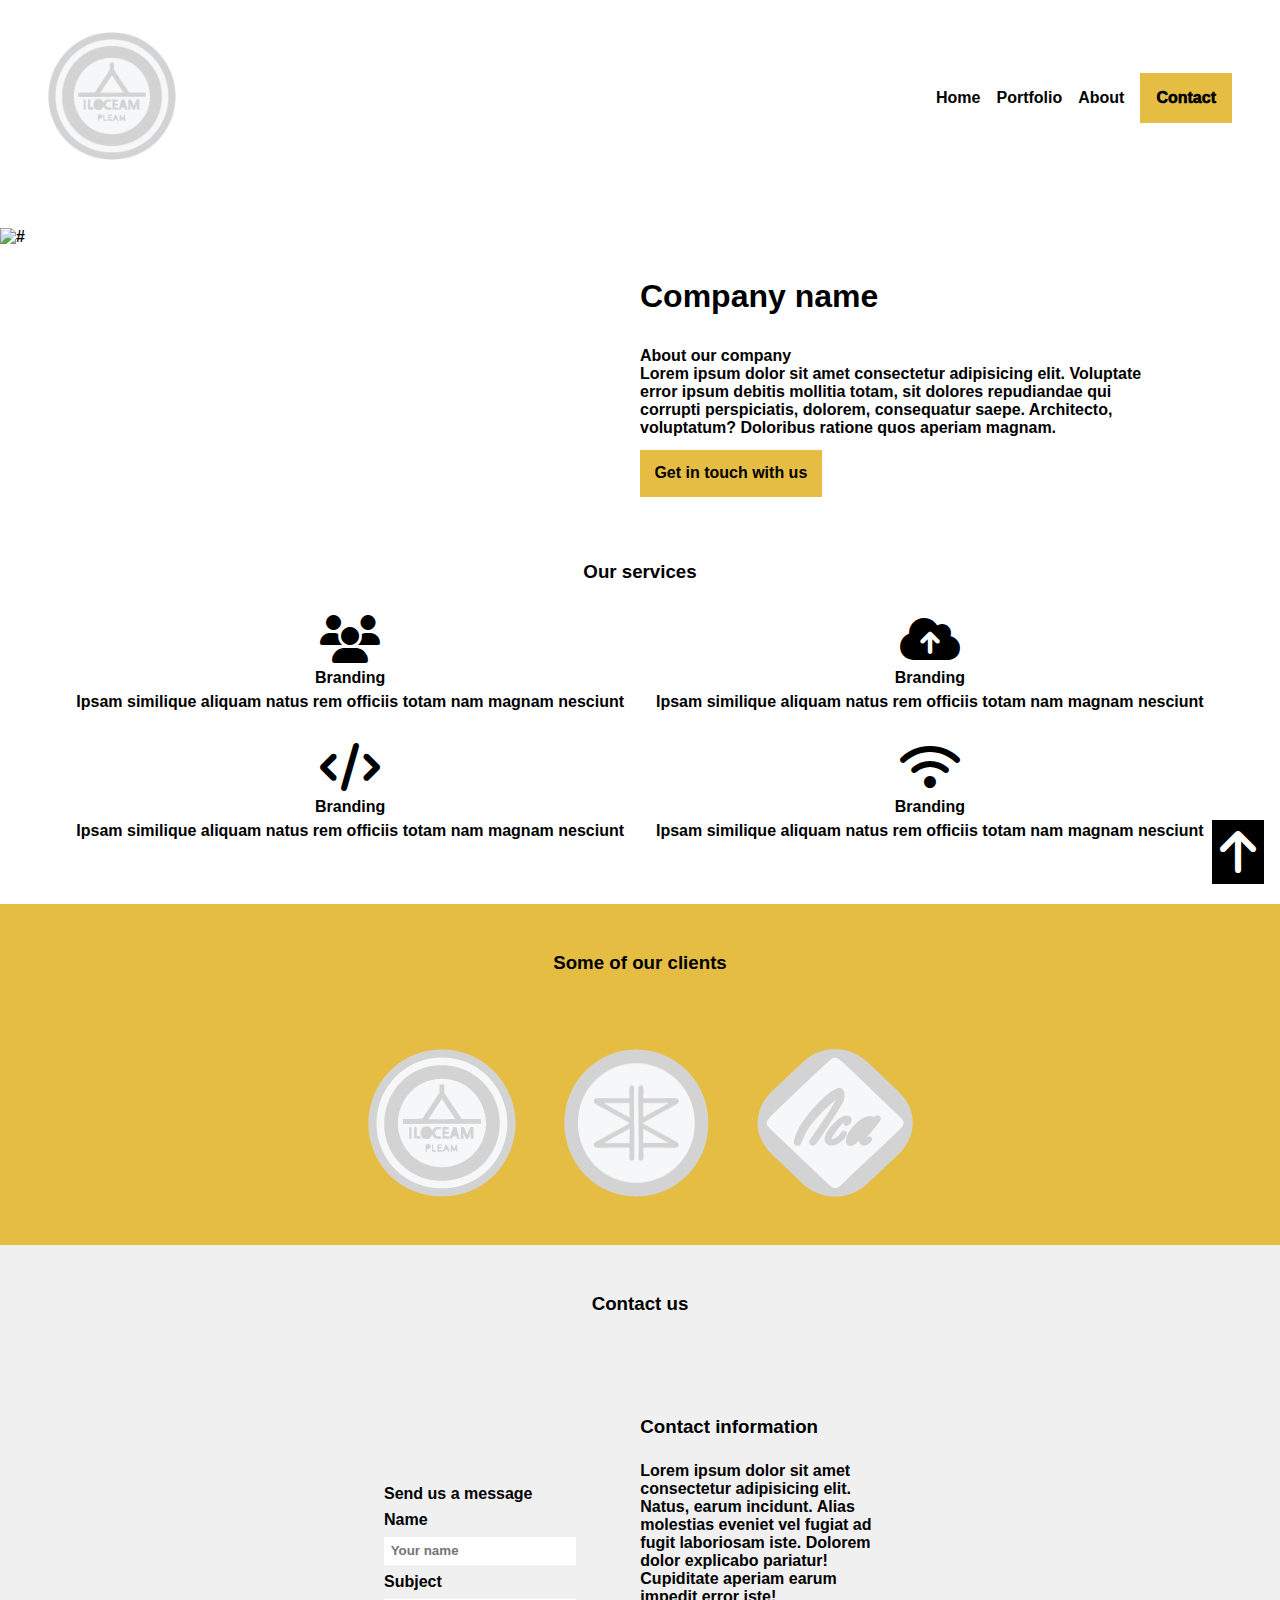
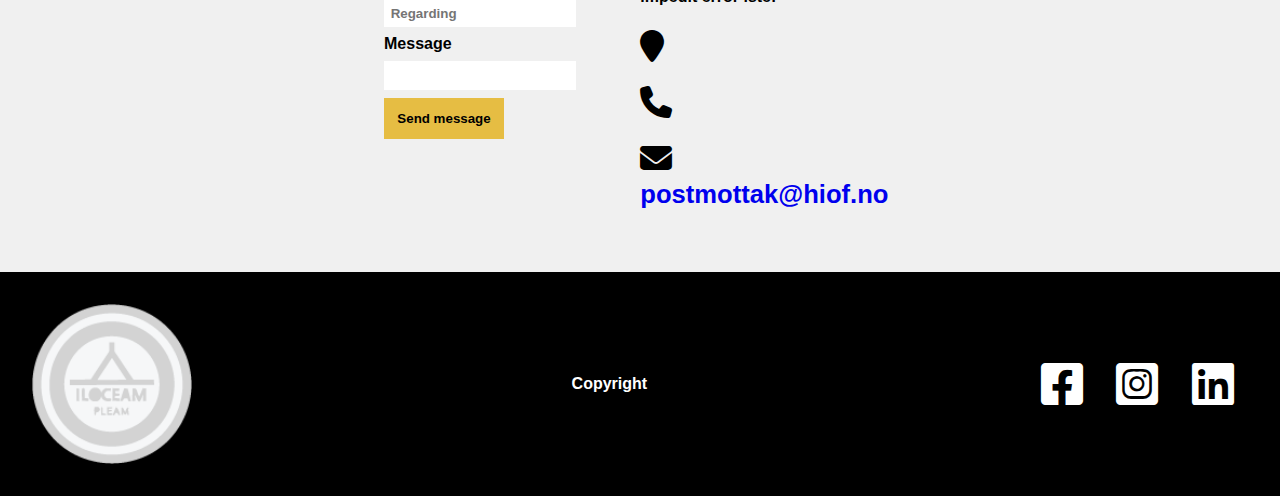
==== about.html @ 3bcf5955 "html og css på products og about" ====
<!DOCTYPE html>
<html lang="en">
<head>
    <meta charset="UTF-8">
    <meta name="viewport" content="width=device-width, initial-scale=1.0">
    <link href="css/fontawesome/css/fontawesome.css" rel="stylesheet">
    <link href="css/fontawesome/css/brands.css" rel="stylesheet">
    <link href="css/fontawesome/css/solid.css" rel="stylesheet">
    <link rel="stylesheet" href="css/style.css" type="text/css">
    <title>Document</title>
</head>
<body>
    <div id="about-grid">
        <header>
            <a href="about.html"><img src="media/logo1.png" alt="bilde av logoen til bedriften"></a>
            <nav class="hover">
                <a href="index.html">Home</a>
                <a href="products.html">Portfolio</a>
                <a href="about.html">About</a>
                <a id="contact-button" href="#contact-us">Contact</a>
            </nav>
        </header>
        
        <main id="main-about">
            <section id="about-section">
                <img src="#" alt="#">
                <article>
                    <h1>Company name</h1>
                    <p class="boldfont">About our company</p>
                    <p>Lorem ipsum dolor sit amet consectetur adipisicing elit. Voluptate error ipsum debitis mollitia totam, sit dolores repudiandae qui corrupti perspiciatis, dolorem, consequatur saepe. Architecto, voluptatum? Doloribus ratione quos aperiam magnam.</p>
                    <a href="contact-us">Get in touch with us</a>
                </article>
            </section>

            <section id="services">
                <h3 class="boldfont">Our services</h3>
                <section>
                    <article>
                        <i class="fa-solid fa-users" style="color: #000000;"></i>
                        <p class="boldfont">Branding</p>
                        <p>Ipsam similique aliquam natus rem officiis totam nam magnam nesciunt</p>
                    </article>
                    <article>
                        <i class="fa-solid fa-cloud-arrow-up" style="color: #000000;"></i>
                        <p class="boldfont">Branding</p>
                        <p>Ipsam similique aliquam natus rem officiis totam nam magnam nesciunt</p>
                    </article>
                    <article>
                        <i class="fa-solid fa-code" style="color: #000000;"></i>
                        <p class="boldfont">Branding</p>
                        <p>Ipsam similique aliquam natus rem officiis totam nam magnam nesciunt</p>
                    </article>
                    <article>
                        <i class="fa-solid fa-wifi" style="color: #000000;"></i>
                        <p class="boldfont">Branding</p>
                        <p>Ipsam similique aliquam natus rem officiis totam nam magnam nesciunt</p>
                    </article>
                </section>
            </section>

            <article id="clients">
                <h3 class="boldfont">Some of our clients</h3>
                <section>
                    <img src="media/logo1.png" alt="">
                    <img src="media/logo2.png" alt="">
                    <img src="media/logo3.png" alt="">
                </section>
            </article>

            <section id="contact-us">
                <h3 class="boldfont">Contact us</h3>
                <section>
                    <form action="#">
                        <p class="boldfont">Send us a message</p>
                        <label for="name">Name</label>
                        <input type="text" id="name" placeholder="Your name">
                        <label for="subject">Subject</label>
                        <input type="text" id="subject" placeholder="Regarding">
                        <label for="message">Message</label>
                        <input type="text" id="message">
                        <button>Send message</button>
                    </form>
                    <article>
                        <h3 class="boldfont">Contact information</h3>
                        <p>Lorem ipsum dolor sit amet consectetur adipisicing elit. Natus, earum incidunt. Alias molestias eveniet vel fugiat ad fugit laboriosam iste. Dolorem dolor explicabo pariatur! Cupiditate aperiam earum impedit error iste!</p>
                        <i class="fa-solid fa-location-pin" style="color: #000000;"></i>
                        <i class="fa-solid fa-phone" style="color: #000000;"></i>
                        <i class="fa-solid fa-envelope" style="color: #000000;"><a href="#"> postmottak@hiof.no</a></i>
                    </article>
                </section>
            </section>
        </main>

        <footer>
            <img src="media/logo1.png" alt="logo til bedriften">
            <p>Copyright</p>
            <nav>
                <i class="fa-brands fa-square-facebook" style="color: #ffffff;"></i>
                <i class="fa-brands fa-square-instagram" style="color: #ffffff;"></i>
                <i class="fa-brands fa-linkedin" style="color: #ffffff;"></i>
            </nav>
            <a id="til-toppen" href="#top"><i class="fa-solid fa-arrow-up" style="color: #ffffff;"></i></a>
        </footer>
    </div>
</body>
</html>
---- css/fontawesome/css/brands.css ----
/*!
 * Font Awesome Free 6.4.2 by @fontawesome - https://fontawesome.com
 * License - https://fontawesome.com/license/free (Icons: CC BY 4.0, Fonts: SIL OFL 1.1, Code: MIT License)
 * Copyright 2023 Fonticons, Inc.
 */
:root, :host {
  --fa-style-family-brands: 'Font Awesome 6 Brands';
  --fa-font-brands: normal 400 1em/1 'Font Awesome 6 Brands'; }

@font-face {
  font-family: 'Font Awesome 6 Brands';
  font-style: normal;
  font-weight: 400;
  font-display: block;
  src: url("../webfonts/fa-brands-400.woff2") format("woff2"), url("../webfonts/fa-brands-400.ttf") format("truetype"); }

.fab,
.fa-brands {
  font-weight: 400; }

.fa-monero:before {
  content: "\f3d0"; }

.fa-hooli:before {
  content: "\f427"; }

.fa-yelp:before {
  content: "\f1e9"; }

.fa-cc-visa:before {
  content: "\f1f0"; }

.fa-lastfm:before {
  content: "\f202"; }

.fa-shopware:before {
  content: "\f5b5"; }

.fa-creative-commons-nc:before {
  content: "\f4e8"; }

.fa-aws:before {
  content: "\f375"; }

.fa-redhat:before {
  content: "\f7bc"; }

.fa-yoast:before {
  content: "\f2b1"; }

.fa-cloudflare:before {
  content: "\e07d"; }

.fa-ups:before {
  content: "\f7e0"; }

.fa-wpexplorer:before {
  content: "\f2de"; }

.fa-dyalog:before {
  content: "\f399"; }

.fa-bity:before {
  content: "\f37a"; }

.fa-stackpath:before {
  content: "\f842"; }

.fa-buysellads:before {
  content: "\f20d"; }

.fa-first-order:before {
  content: "\f2b0"; }

.fa-modx:before {
  content: "\f285"; }

.fa-guilded:before {
  content: "\e07e"; }

.fa-vnv:before {
  content: "\f40b"; }

.fa-square-js:before {
  content: "\f3b9"; }

.fa-js-square:before {
  content: "\f3b9"; }

.fa-microsoft:before {
  content: "\f3ca"; }

.fa-qq:before {
  content: "\f1d6"; }

.fa-orcid:before {
  content: "\f8d2"; }

.fa-java:before {
  content: "\f4e4"; }

.fa-invision:before {
  content: "\f7b0"; }

.fa-creative-commons-pd-alt:before {
  content: "\f4ed"; }

.fa-centercode:before {
  content: "\f380"; }

.fa-glide-g:before {
  content: "\f2a6"; }

.fa-drupal:before {
  content: "\f1a9"; }

.fa-hire-a-helper:before {
  content: "\f3b0"; }

.fa-creative-commons-by:before {
  content: "\f4e7"; }

.fa-unity:before {
  content: "\e049"; }

.fa-whmcs:before {
  content: "\f40d"; }

.fa-rocketchat:before {
  content: "\f3e8"; }

.fa-vk:before {
  content: "\f189"; }

.fa-untappd:before {
  content: "\f405"; }

.fa-mailchimp:before {
  content: "\f59e"; }

.fa-css3-alt:before {
  content: "\f38b"; }

.fa-square-reddit:before {
  content: "\f1a2"; }

.fa-reddit-square:before {
  content: "\f1a2"; }

.fa-vimeo-v:before {
  content: "\f27d"; }

.fa-contao:before {
  content: "\f26d"; }

.fa-square-font-awesome:before {
  content: "\e5ad"; }

.fa-deskpro:before {
  content: "\f38f"; }

.fa-sistrix:before {
  content: "\f3ee"; }

.fa-square-instagram:before {
  content: "\e055"; }

.fa-instagram-square:before {
  content: "\e055"; }

.fa-battle-net:before {
  content: "\f835"; }

.fa-the-red-yeti:before {
  content: "\f69d"; }

.fa-square-hacker-news:before {
  content: "\f3af"; }

.fa-hacker-news-square:before {
  content: "\f3af"; }

.fa-edge:before {
  content: "\f282"; }

.fa-threads:before {
  content: "\e618"; }

.fa-napster:before {
  content: "\f3d2"; }

.fa-square-snapchat:before {
  content: "\f2ad"; }

.fa-snapchat-square:before {
  content: "\f2ad"; }

.fa-google-plus-g:before {
  content: "\f0d5"; }

.fa-artstation:before {
  content: "\f77a"; }

.fa-markdown:before {
  content: "\f60f"; }

.fa-sourcetree:before {
  content: "\f7d3"; }

.fa-google-plus:before {
  content: "\f2b3"; }

.fa-diaspora:before {
  content: "\f791"; }

.fa-foursquare:before {
  content: "\f180"; }

.fa-stack-overflow:before {
  content: "\f16c"; }

.fa-github-alt:before {
  content: "\f113"; }

.fa-phoenix-squadron:before {
  content: "\f511"; }

.fa-pagelines:before {
  content: "\f18c"; }

.fa-algolia:before {
  content: "\f36c"; }

.fa-red-river:before {
  content: "\f3e3"; }

.fa-creative-commons-sa:before {
  content: "\f4ef"; }

.fa-safari:before {
  content: "\f267"; }

.fa-google:before {
  content: "\f1a0"; }

.fa-square-font-awesome-stroke:before {
  content: "\f35c"; }

.fa-font-awesome-alt:before {
  content: "\f35c"; }

.fa-atlassian:before {
  content: "\f77b"; }

.fa-linkedin-in:before {
  content: "\f0e1"; }

.fa-digital-ocean:before {
  content: "\f391"; }

.fa-nimblr:before {
  content: "\f5a8"; }

.fa-chromecast:before {
  content: "\f838"; }

.fa-evernote:before {
  content: "\f839"; }

.fa-hacker-news:before {
  content: "\f1d4"; }

.fa-creative-commons-sampling:before {
  content: "\f4f0"; }

.fa-adversal:before {
  content: "\f36a"; }

.fa-creative-commons:before {
  content: "\f25e"; }

.fa-watchman-monitoring:before {
  content: "\e087"; }

.fa-fonticons:before {
  content: "\f280"; }

.fa-weixin:before {
  content: "\f1d7"; }

.fa-shirtsinbulk:before {
  content: "\f214"; }

.fa-codepen:before {
  content: "\f1cb"; }

.fa-git-alt:before {
  content: "\f841"; }

.fa-lyft:before {
  content: "\f3c3"; }

.fa-rev:before {
  content: "\f5b2"; }

.fa-windows:before {
  content: "\f17a"; }

.fa-wizards-of-the-coast:before {
  content: "\f730"; }

.fa-square-viadeo:before {
  content: "\f2aa"; }

.fa-viadeo-square:before {
  content: "\f2aa"; }

.fa-meetup:before {
  content: "\f2e0"; }

.fa-centos:before {
  content: "\f789"; }

.fa-adn:before {
  content: "\f170"; }

.fa-cloudsmith:before {
  content: "\f384"; }

.fa-pied-piper-alt:before {
  content: "\f1a8"; }

.fa-square-dribbble:before {
  content: "\f397"; }

.fa-dribbble-square:before {
  content: "\f397"; }

.fa-codiepie:before {
  content: "\f284"; }

.fa-node:before {
  content: "\f419"; }

.fa-mix:before {
  content: "\f3cb"; }

.fa-steam:before {
  content: "\f1b6"; }

.fa-cc-apple-pay:before {
  content: "\f416"; }

.fa-scribd:before {
  content: "\f28a"; }

.fa-debian:before {
  content: "\e60b"; }

.fa-openid:before {
  content: "\f19b"; }

.fa-instalod:before {
  content: "\e081"; }

.fa-expeditedssl:before {
  content: "\f23e"; }

.fa-sellcast:before {
  content: "\f2da"; }

.fa-square-twitter:before {
  content: "\f081"; }

.fa-twitter-square:before {
  content: "\f081"; }

.fa-r-project:before {
  content: "\f4f7"; }

.fa-delicious:before {
  content: "\f1a5"; }

.fa-freebsd:before {
  content: "\f3a4"; }

.fa-vuejs:before {
  content: "\f41f"; }

.fa-accusoft:before {
  content: "\f369"; }

.fa-ioxhost:before {
  content: "\f208"; }

.fa-fonticons-fi:before {
  content: "\f3a2"; }

.fa-app-store:before {
  content: "\f36f"; }

.fa-cc-mastercard:before {
  content: "\f1f1"; }

.fa-itunes-note:before {
  content: "\f3b5"; }

.fa-golang:before {
  content: "\e40f"; }

.fa-kickstarter:before {
  content: "\f3bb"; }

.fa-grav:before {
  content: "\f2d6"; }

.fa-weibo:before {
  content: "\f18a"; }

.fa-uncharted:before {
  content: "\e084"; }

.fa-firstdraft:before {
  content: "\f3a1"; }

.fa-square-youtube:before {
  content: "\f431"; }

.fa-youtube-square:before {
  content: "\f431"; }

.fa-wikipedia-w:before {
  content: "\f266"; }

.fa-wpressr:before {
  content: "\f3e4"; }

.fa-rendact:before {
  content: "\f3e4"; }

.fa-angellist:before {
  content: "\f209"; }

.fa-galactic-republic:before {
  content: "\f50c"; }

.fa-nfc-directional:before {
  content: "\e530"; }

.fa-skype:before {
  content: "\f17e"; }

.fa-joget:before {
  content: "\f3b7"; }

.fa-fedora:before {
  content: "\f798"; }

.fa-stripe-s:before {
  content: "\f42a"; }

.fa-meta:before {
  content: "\e49b"; }

.fa-laravel:before {
  content: "\f3bd"; }

.fa-hotjar:before {
  content: "\f3b1"; }

.fa-bluetooth-b:before {
  content: "\f294"; }

.fa-sticker-mule:before {
  content: "\f3f7"; }

.fa-creative-commons-zero:before {
  content: "\f4f3"; }

.fa-hips:before {
  content: "\f452"; }

.fa-behance:before {
  content: "\f1b4"; }

.fa-reddit:before {
  content: "\f1a1"; }

.fa-discord:before {
  content: "\f392"; }

.fa-chrome:before {
  content: "\f268"; }

.fa-app-store-ios:before {
  content: "\f370"; }

.fa-cc-discover:before {
  content: "\f1f2"; }

.fa-wpbeginner:before {
  content: "\f297"; }

.fa-confluence:before {
  content: "\f78d"; }

.fa-mdb:before {
  content: "\f8ca"; }

.fa-dochub:before {
  content: "\f394"; }

.fa-accessible-icon:before {
  content: "\f368"; }

.fa-ebay:before {
  content: "\f4f4"; }

.fa-amazon:before {
  content: "\f270"; }

.fa-unsplash:before {
  content: "\e07c"; }

.fa-yarn:before {
  content: "\f7e3"; }

.fa-square-steam:before {
  content: "\f1b7"; }

.fa-steam-square:before {
  content: "\f1b7"; }

.fa-500px:before {
  content: "\f26e"; }

.fa-square-vimeo:before {
  content: "\f194"; }

.fa-vimeo-square:before {
  content: "\f194"; }

.fa-asymmetrik:before {
  content: "\f372"; }

.fa-font-awesome:before {
  content: "\f2b4"; }

.fa-font-awesome-flag:before {
  content: "\f2b4"; }

.fa-font-awesome-logo-full:before {
  content: "\f2b4"; }

.fa-gratipay:before {
  content: "\f184"; }

.fa-apple:before {
  content: "\f179"; }

.fa-hive:before {
  content: "\e07f"; }

.fa-gitkraken:before {
  content: "\f3a6"; }

.fa-keybase:before {
  content: "\f4f5"; }

.fa-apple-pay:before {
  content: "\f415"; }

.fa-padlet:before {
  content: "\e4a0"; }

.fa-amazon-pay:before {
  content: "\f42c"; }

.fa-square-github:before {
  content: "\f092"; }

.fa-github-square:before {
  content: "\f092"; }

.fa-stumbleupon:before {
  content: "\f1a4"; }

.fa-fedex:before {
  content: "\f797"; }

.fa-phoenix-framework:before {
  content: "\f3dc"; }

.fa-shopify:before {
  content: "\e057"; }

.fa-neos:before {
  content: "\f612"; }

.fa-square-threads:before {
  content: "\e619"; }

.fa-hackerrank:before {
  content: "\f5f7"; }

.fa-researchgate:before {
  content: "\f4f8"; }

.fa-swift:before {
  content: "\f8e1"; }

.fa-angular:before {
  content: "\f420"; }

.fa-speakap:before {
  content: "\f3f3"; }

.fa-angrycreative:before {
  content: "\f36e"; }

.fa-y-combinator:before {
  content: "\f23b"; }

.fa-empire:before {
  content: "\f1d1"; }

.fa-envira:before {
  content: "\f299"; }

.fa-square-gitlab:before {
  content: "\e5ae"; }

.fa-gitlab-square:before {
  content: "\e5ae"; }

.fa-studiovinari:before {
  content: "\f3f8"; }

.fa-pied-piper:before {
  content: "\f2ae"; }

.fa-wordpress:before {
  content: "\f19a"; }

.fa-product-hunt:before {
  content: "\f288"; }

.fa-firefox:before {
  content: "\f269"; }

.fa-linode:before {
  content: "\f2b8"; }

.fa-goodreads:before {
  content: "\f3a8"; }

.fa-square-odnoklassniki:before {
  content: "\f264"; }

.fa-odnoklassniki-square:before {
  content: "\f264"; }

.fa-jsfiddle:before {
  content: "\f1cc"; }

.fa-sith:before {
  content: "\f512"; }

.fa-themeisle:before {
  content: "\f2b2"; }

.fa-page4:before {
  content: "\f3d7"; }

.fa-hashnode:before {
  content: "\e499"; }

.fa-react:before {
  content: "\f41b"; }

.fa-cc-paypal:before {
  content: "\f1f4"; }

.fa-squarespace:before {
  content: "\f5be"; }

.fa-cc-stripe:before {
  content: "\f1f5"; }

.fa-creative-commons-share:before {
  content: "\f4f2"; }

.fa-bitcoin:before {
  content: "\f379"; }

.fa-keycdn:before {
  content: "\f3ba"; }

.fa-opera:before {
  content: "\f26a"; }

.fa-itch-io:before {
  content: "\f83a"; }

.fa-umbraco:before {
  content: "\f8e8"; }

.fa-galactic-senate:before {
  content: "\f50d"; }

.fa-ubuntu:before {
  content: "\f7df"; }

.fa-draft2digital:before {
  content: "\f396"; }

.fa-stripe:before {
  content: "\f429"; }

.fa-houzz:before {
  content: "\f27c"; }

.fa-gg:before {
  content: "\f260"; }

.fa-dhl:before {
  content: "\f790"; }

.fa-square-pinterest:before {
  content: "\f0d3"; }

.fa-pinterest-square:before {
  content: "\f0d3"; }

.fa-xing:before {
  content: "\f168"; }

.fa-blackberry:before {
  content: "\f37b"; }

.fa-creative-commons-pd:before {
  content: "\f4ec"; }

.fa-playstation:before {
  content: "\f3df"; }

.fa-quinscape:before {
  content: "\f459"; }

.fa-less:before {
  content: "\f41d"; }

.fa-blogger-b:before {
  content: "\f37d"; }

.fa-opencart:before {
  content: "\f23d"; }

.fa-vine:before {
  content: "\f1ca"; }

.fa-paypal:before {
  content: "\f1ed"; }

.fa-gitlab:before {
  content: "\f296"; }

.fa-typo3:before {
  content: "\f42b"; }

.fa-reddit-alien:before {
  content: "\f281"; }

.fa-yahoo:before {
  content: "\f19e"; }

.fa-dailymotion:before {
  content: "\e052"; }

.fa-affiliatetheme:before {
  content: "\f36b"; }

.fa-pied-piper-pp:before {
  content: "\f1a7"; }

.fa-bootstrap:before {
  content: "\f836"; }

.fa-odnoklassniki:before {
  content: "\f263"; }

.fa-nfc-symbol:before {
  content: "\e531"; }

.fa-ethereum:before {
  content: "\f42e"; }

.fa-speaker-deck:before {
  content: "\f83c"; }

.fa-creative-commons-nc-eu:before {
  content: "\f4e9"; }

.fa-patreon:before {
  content: "\f3d9"; }

.fa-avianex:before {
  content: "\f374"; }

.fa-ello:before {
  content: "\f5f1"; }

.fa-gofore:before {
  content: "\f3a7"; }

.fa-bimobject:before {
  content: "\f378"; }

.fa-facebook-f:before {
  content: "\f39e"; }

.fa-square-google-plus:before {
  content: "\f0d4"; }

.fa-google-plus-square:before {
  content: "\f0d4"; }

.fa-mandalorian:before {
  content: "\f50f"; }

.fa-first-order-alt:before {
  content: "\f50a"; }

.fa-osi:before {
  content: "\f41a"; }

.fa-google-wallet:before {
  content: "\f1ee"; }

.fa-d-and-d-beyond:before {
  content: "\f6ca"; }

.fa-periscope:before {
  content: "\f3da"; }

.fa-fulcrum:before {
  content: "\f50b"; }

.fa-cloudscale:before {
  content: "\f383"; }

.fa-forumbee:before {
  content: "\f211"; }

.fa-mizuni:before {
  content: "\f3cc"; }

.fa-schlix:before {
  content: "\f3ea"; }

.fa-square-xing:before {
  content: "\f169"; }

.fa-xing-square:before {
  content: "\f169"; }

.fa-bandcamp:before {
  content: "\f2d5"; }

.fa-wpforms:before {
  content: "\f298"; }

.fa-cloudversify:before {
  content: "\f385"; }

.fa-usps:before {
  content: "\f7e1"; }

.fa-megaport:before {
  content: "\f5a3"; }

.fa-magento:before {
  content: "\f3c4"; }

.fa-spotify:before {
  content: "\f1bc"; }

.fa-optin-monster:before {
  content: "\f23c"; }

.fa-fly:before {
  content: "\f417"; }

.fa-aviato:before {
  content: "\f421"; }

.fa-itunes:before {
  content: "\f3b4"; }

.fa-cuttlefish:before {
  content: "\f38c"; }

.fa-blogger:before {
  content: "\f37c"; }

.fa-flickr:before {
  content: "\f16e"; }

.fa-viber:before {
  content: "\f409"; }

.fa-soundcloud:before {
  content: "\f1be"; }

.fa-digg:before {
  content: "\f1a6"; }

.fa-tencent-weibo:before {
  content: "\f1d5"; }

.fa-symfony:before {
  content: "\f83d"; }

.fa-maxcdn:before {
  content: "\f136"; }

.fa-etsy:before {
  content: "\f2d7"; }

.fa-facebook-messenger:before {
  content: "\f39f"; }

.fa-audible:before {
  content: "\f373"; }

.fa-think-peaks:before {
  content: "\f731"; }

.fa-bilibili:before {
  content: "\e3d9"; }

.fa-erlang:before {
  content: "\f39d"; }

.fa-x-twitter:before {
  content: "\e61b"; }

.fa-cotton-bureau:before {
  content: "\f89e"; }

.fa-dashcube:before {
  content: "\f210"; }

.fa-42-group:before {
  content: "\e080"; }

.fa-innosoft:before {
  content: "\e080"; }

.fa-stack-exchange:before {
  content: "\f18d"; }

.fa-elementor:before {
  content: "\f430"; }

.fa-square-pied-piper:before {
  content: "\e01e"; }

.fa-pied-piper-square:before {
  content: "\e01e"; }

.fa-creative-commons-nd:before {
  content: "\f4eb"; }

.fa-palfed:before {
  content: "\f3d8"; }

.fa-superpowers:before {
  content: "\f2dd"; }

.fa-resolving:before {
  content: "\f3e7"; }

.fa-xbox:before {
  content: "\f412"; }

.fa-searchengin:before {
  content: "\f3eb"; }

.fa-tiktok:before {
  content: "\e07b"; }

.fa-square-facebook:before {
  content: "\f082"; }

.fa-facebook-square:before {
  content: "\f082"; }

.fa-renren:before {
  content: "\f18b"; }

.fa-linux:before {
  content: "\f17c"; }

.fa-glide:before {
  content: "\f2a5"; }

.fa-linkedin:before {
  content: "\f08c"; }

.fa-hubspot:before {
  content: "\f3b2"; }

.fa-deploydog:before {
  content: "\f38e"; }

.fa-twitch:before {
  content: "\f1e8"; }

.fa-ravelry:before {
  content: "\f2d9"; }

.fa-mixer:before {
  content: "\e056"; }

.fa-square-lastfm:before {
  content: "\f203"; }

.fa-lastfm-square:before {
  content: "\f203"; }

.fa-vimeo:before {
  content: "\f40a"; }

.fa-mendeley:before {
  content: "\f7b3"; }

.fa-uniregistry:before {
  content: "\f404"; }

.fa-figma:before {
  content: "\f799"; }

.fa-creative-commons-remix:before {
  content: "\f4ee"; }

.fa-cc-amazon-pay:before {
  content: "\f42d"; }

.fa-dropbox:before {
  content: "\f16b"; }

.fa-instagram:before {
  content: "\f16d"; }

.fa-cmplid:before {
  content: "\e360"; }

.fa-facebook:before {
  content: "\f09a"; }

.fa-gripfire:before {
  content: "\f3ac"; }

.fa-jedi-order:before {
  content: "\f50e"; }

.fa-uikit:before {
  content: "\f403"; }

.fa-fort-awesome-alt:before {
  content: "\f3a3"; }

.fa-phabricator:before {
  content: "\f3db"; }

.fa-ussunnah:before {
  content: "\f407"; }

.fa-earlybirds:before {
  content: "\f39a"; }

.fa-trade-federation:before {
  content: "\f513"; }

.fa-autoprefixer:before {
  content: "\f41c"; }

.fa-whatsapp:before {
  content: "\f232"; }

.fa-slideshare:before {
  content: "\f1e7"; }

.fa-google-play:before {
  content: "\f3ab"; }

.fa-viadeo:before {
  content: "\f2a9"; }

.fa-line:before {
  content: "\f3c0"; }

.fa-google-drive:before {
  content: "\f3aa"; }

.fa-servicestack:before {
  content: "\f3ec"; }

.fa-simplybuilt:before {
  content: "\f215"; }

.fa-bitbucket:before {
  content: "\f171"; }

.fa-imdb:before {
  content: "\f2d8"; }

.fa-deezer:before {
  content: "\e077"; }

.fa-raspberry-pi:before {
  content: "\f7bb"; }

.fa-jira:before {
  content: "\f7b1"; }

.fa-docker:before {
  content: "\f395"; }

.fa-screenpal:before {
  content: "\e570"; }

.fa-bluetooth:before {
  content: "\f293"; }

.fa-gitter:before {
  content: "\f426"; }

.fa-d-and-d:before {
  content: "\f38d"; }

.fa-microblog:before {
  content: "\e01a"; }

.fa-cc-diners-club:before {
  content: "\f24c"; }

.fa-gg-circle:before {
  content: "\f261"; }

.fa-pied-piper-hat:before {
  content: "\f4e5"; }

.fa-kickstarter-k:before {
  content: "\f3bc"; }

.fa-yandex:before {
  content: "\f413"; }

.fa-readme:before {
  content: "\f4d5"; }

.fa-html5:before {
  content: "\f13b"; }

.fa-sellsy:before {
  content: "\f213"; }

.fa-sass:before {
  content: "\f41e"; }

.fa-wirsindhandwerk:before {
  content: "\e2d0"; }

.fa-wsh:before {
  content: "\e2d0"; }

.fa-buromobelexperte:before {
  content: "\f37f"; }

.fa-salesforce:before {
  content: "\f83b"; }

.fa-octopus-deploy:before {
  content: "\e082"; }

.fa-medapps:before {
  content: "\f3c6"; }

.fa-ns8:before {
  content: "\f3d5"; }

.fa-pinterest-p:before {
  content: "\f231"; }

.fa-apper:before {
  content: "\f371"; }

.fa-fort-awesome:before {
  content: "\f286"; }

.fa-waze:before {
  content: "\f83f"; }

.fa-cc-jcb:before {
  content: "\f24b"; }

.fa-snapchat:before {
  content: "\f2ab"; }

.fa-snapchat-ghost:before {
  content: "\f2ab"; }

.fa-fantasy-flight-games:before {
  content: "\f6dc"; }

.fa-rust:before {
  content: "\e07a"; }

.fa-wix:before {
  content: "\f5cf"; }

.fa-square-behance:before {
  content: "\f1b5"; }

.fa-behance-square:before {
  content: "\f1b5"; }

.fa-supple:before {
  content: "\f3f9"; }

.fa-rebel:before {
  content: "\f1d0"; }

.fa-css3:before {
  content: "\f13c"; }

.fa-staylinked:before {
  content: "\f3f5"; }

.fa-kaggle:before {
  content: "\f5fa"; }

.fa-space-awesome:before {
  content: "\e5ac"; }

.fa-deviantart:before {
  content: "\f1bd"; }

.fa-cpanel:before {
  content: "\f388"; }

.fa-goodreads-g:before {
  content: "\f3a9"; }

.fa-square-git:before {
  content: "\f1d2"; }

.fa-git-square:before {
  content: "\f1d2"; }

.fa-square-tumblr:before {
  content: "\f174"; }

.fa-tumblr-square:before {
  content: "\f174"; }

.fa-trello:before {
  content: "\f181"; }

.fa-creative-commons-nc-jp:before {
  content: "\f4ea"; }

.fa-get-pocket:before {
  content: "\f265"; }

.fa-perbyte:before {
  content: "\e083"; }

.fa-grunt:before {
  content: "\f3ad"; }

.fa-weebly:before {
  content: "\f5cc"; }

.fa-connectdevelop:before {
  content: "\f20e"; }

.fa-leanpub:before {
  content: "\f212"; }

.fa-black-tie:before {
  content: "\f27e"; }

.fa-themeco:before {
  content: "\f5c6"; }

.fa-python:before {
  content: "\f3e2"; }

.fa-android:before {
  content: "\f17b"; }

.fa-bots:before {
  content: "\e340"; }

.fa-free-code-camp:before {
  content: "\f2c5"; }

.fa-hornbill:before {
  content: "\f592"; }

.fa-js:before {
  content: "\f3b8"; }

.fa-ideal:before {
  content: "\e013"; }

.fa-git:before {
  content: "\f1d3"; }

.fa-dev:before {
  content: "\f6cc"; }

.fa-sketch:before {
  content: "\f7c6"; }

.fa-yandex-international:before {
  content: "\f414"; }

.fa-cc-amex:before {
  content: "\f1f3"; }

.fa-uber:before {
  content: "\f402"; }

.fa-github:before {
  content: "\f09b"; }

.fa-php:before {
  content: "\f457"; }

.fa-alipay:before {
  content: "\f642"; }

.fa-youtube:before {
  content: "\f167"; }

.fa-skyatlas:before {
  content: "\f216"; }

.fa-firefox-browser:before {
  content: "\e007"; }

.fa-replyd:before {
  content: "\f3e6"; }

.fa-suse:before {
  content: "\f7d6"; }

.fa-jenkins:before {
  content: "\f3b6"; }

.fa-twitter:before {
  content: "\f099"; }

.fa-rockrms:before {
  content: "\f3e9"; }

.fa-pinterest:before {
  content: "\f0d2"; }

.fa-buffer:before {
  content: "\f837"; }

.fa-npm:before {
  content: "\f3d4"; }

.fa-yammer:before {
  content: "\f840"; }

.fa-btc:before {
  content: "\f15a"; }

.fa-dribbble:before {
  content: "\f17d"; }

.fa-stumbleupon-circle:before {
  content: "\f1a3"; }

.fa-internet-explorer:before {
  content: "\f26b"; }

.fa-stubber:before {
  content: "\e5c7"; }

.fa-telegram:before {
  content: "\f2c6"; }

.fa-telegram-plane:before {
  content: "\f2c6"; }

.fa-old-republic:before {
  content: "\f510"; }

.fa-odysee:before {
  content: "\e5c6"; }

.fa-square-whatsapp:before {
  content: "\f40c"; }

.fa-whatsapp-square:before {
  content: "\f40c"; }

.fa-node-js:before {
  content: "\f3d3"; }

.fa-edge-legacy:before {
  content: "\e078"; }

.fa-slack:before {
  content: "\f198"; }

.fa-slack-hash:before {
  content: "\f198"; }

.fa-medrt:before {
  content: "\f3c8"; }

.fa-usb:before {
  content: "\f287"; }

.fa-tumblr:before {
  content: "\f173"; }

.fa-vaadin:before {
  content: "\f408"; }

.fa-quora:before {
  content: "\f2c4"; }

.fa-square-x-twitter:before {
  content: "\e61a"; }

.fa-reacteurope:before {
  content: "\f75d"; }

.fa-medium:before {
  content: "\f23a"; }

.fa-medium-m:before {
  content: "\f23a"; }

.fa-amilia:before {
  content: "\f36d"; }

.fa-mixcloud:before {
  content: "\f289"; }

.fa-flipboard:before {
  content: "\f44d"; }

.fa-viacoin:before {
  content: "\f237"; }

.fa-critical-role:before {
  content: "\f6c9"; }

.fa-sitrox:before {
  content: "\e44a"; }

.fa-discourse:before {
  content: "\f393"; }

.fa-joomla:before {
  content: "\f1aa"; }

.fa-mastodon:before {
  content: "\f4f6"; }

.fa-airbnb:before {
  content: "\f834"; }

.fa-wolf-pack-battalion:before {
  content: "\f514"; }

.fa-buy-n-large:before {
  content: "\f8a6"; }

.fa-gulp:before {
  content: "\f3ae"; }

.fa-creative-commons-sampling-plus:before {
  content: "\f4f1"; }

.fa-strava:before {
  content: "\f428"; }

.fa-ember:before {
  content: "\f423"; }

.fa-canadian-maple-leaf:before {
  content: "\f785"; }

.fa-teamspeak:before {
  content: "\f4f9"; }

.fa-pushed:before {
  content: "\f3e1"; }

.fa-wordpress-simple:before {
  content: "\f411"; }

.fa-nutritionix:before {
  content: "\f3d6"; }

.fa-wodu:before {
  content: "\e088"; }

.fa-google-pay:before {
  content: "\e079"; }

.fa-intercom:before {
  content: "\f7af"; }

.fa-zhihu:before {
  content: "\f63f"; }

.fa-korvue:before {
  content: "\f42f"; }

.fa-pix:before {
  content: "\e43a"; }

.fa-steam-symbol:before {
  content: "\f3f6"; }
---- css/fontawesome/css/solid.css ----
/*!
 * Font Awesome Free 6.4.2 by @fontawesome - https://fontawesome.com
 * License - https://fontawesome.com/license/free (Icons: CC BY 4.0, Fonts: SIL OFL 1.1, Code: MIT License)
 * Copyright 2023 Fonticons, Inc.
 */
:root, :host {
  --fa-style-family-classic: 'Font Awesome 6 Free';
  --fa-font-solid: normal 900 1em/1 'Font Awesome 6 Free'; }

@font-face {
  font-family: 'Font Awesome 6 Free';
  font-style: normal;
  font-weight: 900;
  font-display: block;
  src: url("../webfonts/fa-solid-900.woff2") format("woff2"), url("../webfonts/fa-solid-900.ttf") format("truetype"); }

.fas,
.fa-solid {
  font-weight: 900; }
---- css/style.css ----
/*Gull-gul kode: #e6bd43
Gråsvart: #252525
Svart: #000
Hvit: #fff

Siden skal ha en maks bredde på 1600px
På portfolio siden skal det brukes flexbox for å skape innholds-flyt i de ulike seksjonene. Artikkelkortene skal vokse og minske basert på den tilgjengelige plassen (hint: flex-grow), men de skal ikke blir større enn 692px.
Design skal inneholde tre artikkelkort
Branding skal inneholde 4 artikkelkort
Development skal holde på 2 artikkelkort
*/

/*css for hele nettstedet*/

*{
    font-family: Arial, Helvetica, sans-serif;
    font-weight: bold;
    text-decoration: none;
    margin: 0;
    padding: 0;
}

body{
    max-width: 1600px;
    margin: 0 auto;
}

/*css forside*/

#forside-grid{
    display: grid;
    grid-template-areas: "header"
                         "main-forside"
                         "footer";

}

.boldfont{
    font-weight: bolder;
    font-siz: vw;
}

i{
    font-size: 3em;
}

header{
    grid-area: header;
    display: flex;
    flex-direction: column;
    gap: 1em;
    align-items: center;
    padding-top: 2em;
}

header nav{
    display: flex;
    flex-direction: column;
    align-items: center;
    gap: 1em;
}

header nav a{
    text-decoration: none;
    color: #000000;
}

header img{
    height: 8em;
}

.hover :hover{
    font-weight: 900;
    text-decoration: underline #e6bd43;
}

#contact-button{
    background-color: #e6bd43;
    padding: 1em;
    font-weight: 1000;
}

#main-forside{
    grid-area: main-forside;
}

#forside-services{
    text-align: center;
    margin: 2em;
    padding: 2em;
    background-image: inherit;
}

#forside-services p{
    margin-top: 1em;
}

#forside-services a{
    color: #000000;
    background-color: #e6bd43;
    padding: 2em;
    display: inline-block;
    margin: 1em;
    font-weight: bolder;
}

#subheading{
    text-align: center;
    padding-inline: 2em;
}

#subheading p{
    margin-top: 1em;
}

#forside-about{
    display: flex;
    flex-direction: column;
    background-color: #e6bd43;
    padding-inline: 30%;
    padding-block: 3em;
    margin-block: 2em;
}

#forside-about p{
    margin-top: 1em;
}

#forside-about a{
    display: inline-block;
    color: #000000;
    border: 3px solid;
    padding: 1em;
    margin-block: 1em;
    margin-right: auto;
}

#forside-about img{
    margin-bottom: 1em;
}

#services{
    text-align: center;
    gap: 3em;
    padding-inline: 2em;
}

#services section{
    display: flex;
    flex-direction: row;
    flex-wrap: wrap;
    justify-content: center;
    margin-top: 2em;
    gap: 2em;
}

#services article{
    display: flex;
    flex-direction: column;
    gap: 0.4em;
}

#newsletter{
    background-color: #d3d3d3;
    padding-block: 4em;
    text-align: center;
    margin-top: 3em;
}

#newsletter h4{
    font-size: 1.5em;
    margin-bottom: 0.5em;
}

#newsletter input{
    margin: 0;
    padding: 1em;
    border: 0;
}

#newsletter button{
    border: 0;
    margin: 0;
    padding: 1em;
    background-color: #e6bd43;
}

form{
    display: flex;
    justify-content: center;
    width: 100%;
}

footer{
    grid-area: footer;
    background-color: #000000;
    display: flex;
    flex-direction: column;
    flex-wrap: wrap;
    align-items: center;
    gap: 1.5em;
    padding-block: 2em;
}

footer nav i{
    margin-inline: 0.3em;
}

footer img{
    width: 10em;
}

footer p{
    color: #ffffff;
}

#til-toppen{
    position: fixed;
    right: 1em;
    bottom: 1em;
    background-color: #000000;
    padding: 0.5em;
    margin: 0;
}

/*media queries for desktop forside*/

@media screen and (min-width: 1000px) {
    
    #forside-grid{
        grid-template-areas: "header header header"
                             "main-forside main-forside main-forside"
                             "footer footer footer";
    }

    header{
        flex-direction: row;
        justify-content: space-between;
        margin-inline: 3em;
    }

    header nav{
        flex-direction: row;
    }

    #forside-about{
        flex-direction: row;
        padding: 2em;
        gap: 2em;
    }

    #forside-about section{
        display: flex;
        flex-direction: column;
        margin-top: 10%;
        margin-right: 20%;   
    }

    footer{
        flex-direction: row;
        justify-content: space-between;
        padding-inline: 2em;
    }

}

/*css for products side*/

#products-grid{
    display: grid;
    grid-template-areas: "header"
                         "main-products"
                         "footer";
}

#main-products{
    grid-area: main-products;
}

#products-title{
    text-align: center;
    background-image: inherit;
    margin-block: 2em;
}

#products-title h1{
    font-size: 8vw;
}

#products-menu, #branding, #design, #development{
    margin-inline: 4em;
}

#products-menu{
    text-align: center;
}

#products-menu nav{
    display: flex;
    justify-content: center;
    flex-wrap: wrap;
    flex-grow: 1;
    gap: 1.5em;
    margin-block: 0.5em;
    border-top: 4px solid #e6bd43;
    padding-top: 2.5em;
    padding-bottom: 1em;
}

#products-menu a{
    color: #000000;
    border: 2px solid;
    padding: 0.5em;
}

#branding section{
    display: flex;
    flex-wrap: wrap;
    justify-content: center;
    gap: 2em;
    flex-grow: 1;
}

#branding h2{
    border-bottom: 4px solid #e6bd43;
    padding: 0.5em;
    margin-bottom: 2em;
}

#branding p{
    margin-top:1.5em;
    font-weight: 900;
}

#design section{
    display: flex;
    flex-wrap: wrap;
    justify-content: center;
    gap: 2em;
    flex-grow: 1;
}

#design h2{
    padding-block: 0.5em;
    border-bottom: 3px solid #e6bd43;
    margin-block: 2em;
}

#design p{
    margin-top:1.5em;
    font-weight: 900;
}

#development{
    padding-bottom: 3em;
}

#development section{
    display: flex;
    flex-wrap: wrap;
    justify-content: center;
    gap: 2em;
    flex-grow: 1;
}

#development h2{
    padding-block: 0.5em;
    border-bottom: 3px solid #e6bd43;
    margin-block: 2em;
}

#development p{
    margin-top:1.5em;
    font-weight: 900;
}

/*media queries for desktop products side*/

@media screen and (min-width: 1000px) {
    
    #products-grid{
        grid-template-areas: "header header header"
                             "main-products main-products main-products"
                             "footer footer footer";
    }

    #products-menu nav{
        justify-content: left;
    }

}

/*css for about side*/

#about-grid{
    display: grid;
    grid-template-areas: "header"
                         "main-about"
                         "footer";
}

#main-about{
    grid-area: main-about;
}

#about-section{
    margin-block: 4em;
}

#about-section article{
    padding-inline: 30%;
    background-color: #ffffff;
}

#about-section h1{
    margin-block: 1em;
}

#about-section a{
    color: #000000;
    background-color: #e6bd43;
    padding: 0.9em;
    display: inline-block;
    margin-top: 0.8em;
}

#clients{
    margin-top: 4em;
    background-color: #e6bd43;
    padding-block: 3em;
}

#clients h3{
    margin-bottom: 4em;
    text-align: center;
}

#clients section{
    display: flex;
    flex-wrap: wrap;
    flex-grow: 1;
    justify-content: center;
    gap: 3em;
}

#contact-us{
    background-color: #f0f0f0;
    padding-top: 3em;
}

#contact-us section{
    display: flex;
    flex-direction: column;
    flex-wrap: wrap;
    align-items: center;
    margin: 0 auto;
}

#contact-us form{
    display: flex;
    flex-direction: column;
    justify-items: center;
    width: 19em;
    gap: 0.5em;
    margin-inline: auto;
}

#contact-us input{
    border: none;
    padding: 0.5em;
}

#contact-us button{
    display: inline-block;
    width: fit-content;
    padding: 1em;
    background-color: #e6bd43;
    border: none;
}

#contact-us article{
    display: flex;
    flex-direction: column;
    gap: 1.5em;
    margin-block: 4em;
    margin-inline: 2em;
}

#contact-us h3{
    text-align: center;
    margin-bottom: 2em;
}

#contact-us article h3{
    text-align: left;
    margin: 0;
}

#contact-us a{
    font-size: 0.8em;
    
}

#contact-us i{
    font-size: 2em;
}

/*media queries for desktop about side*/

@media screen and (min-width: 1000px) {

    #about-section article{
        padding: 0;
        padding-left: 50%;
        padding-right: 10%;
    }
    
    #contact-us section{
        flex-direction: row;
        flex-wrap: nowrap;
        margin-inline: 30%;
        gap: 2em;
    }
}
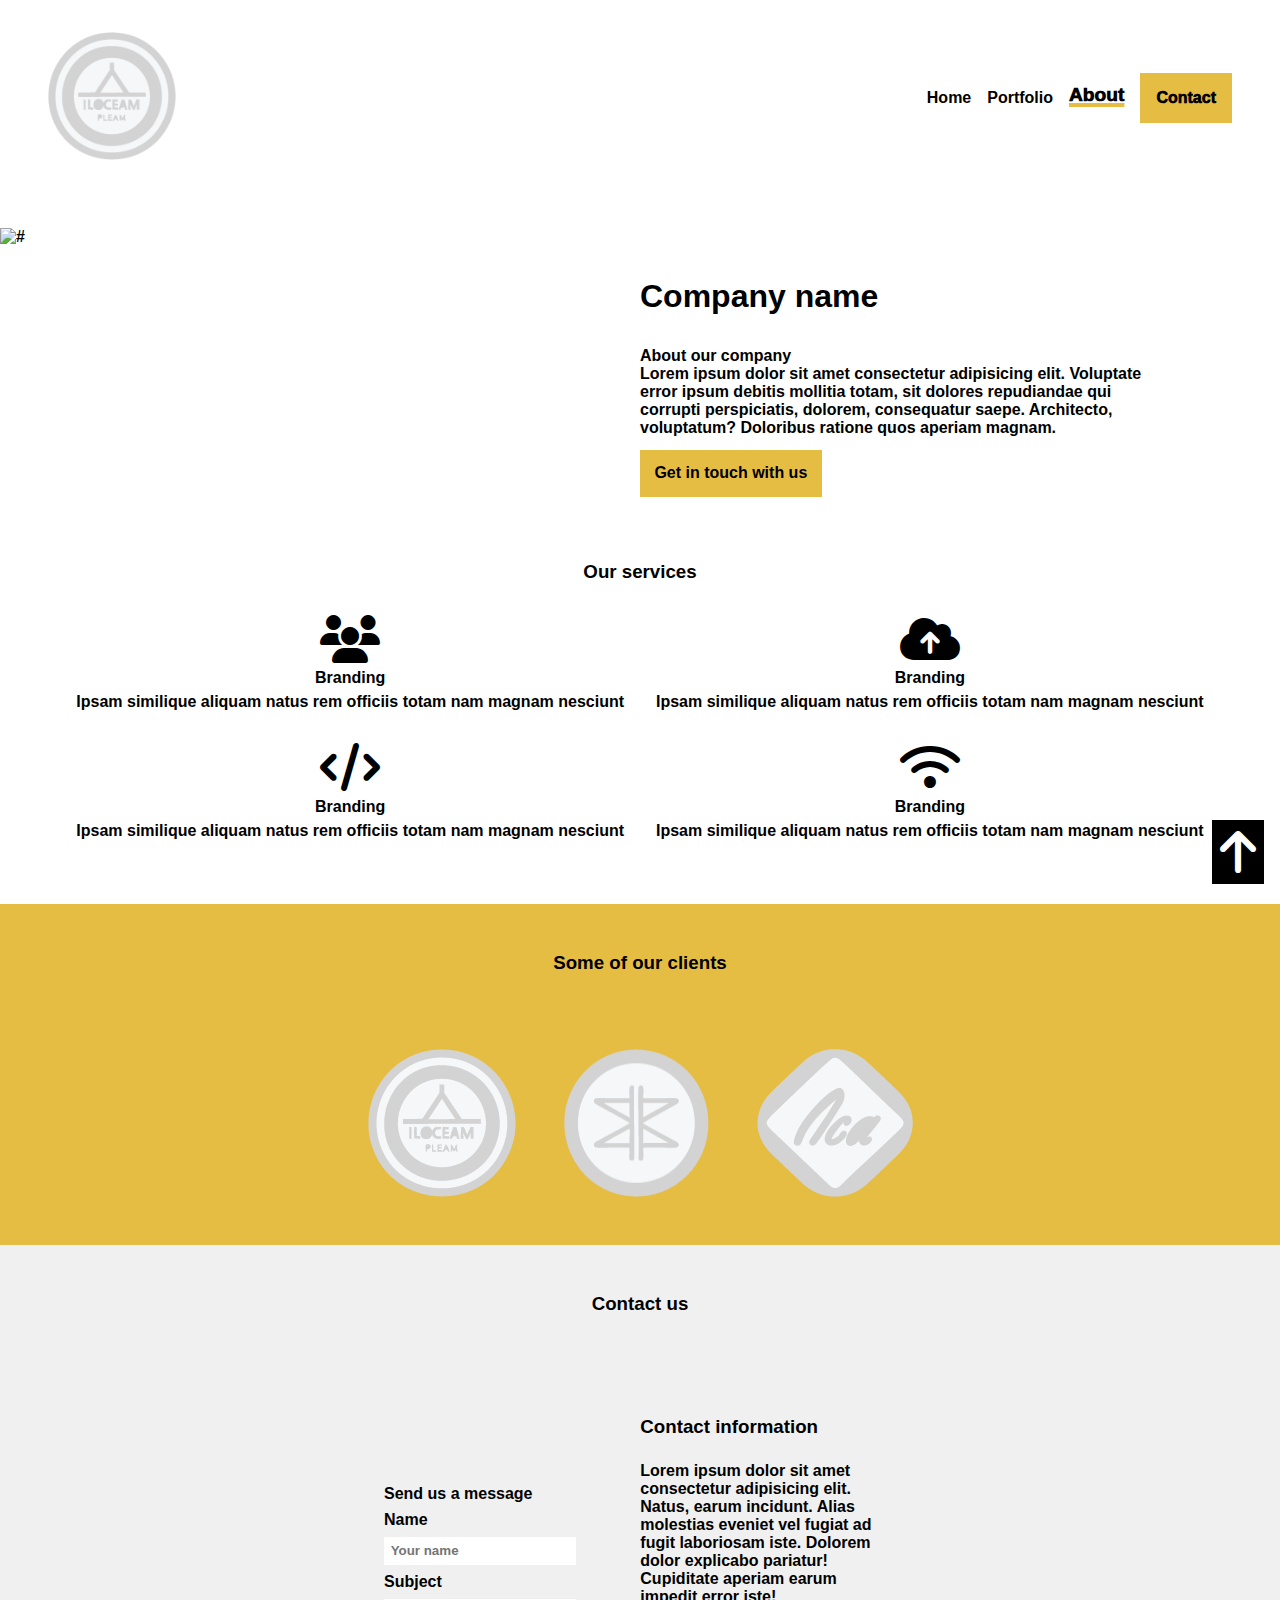
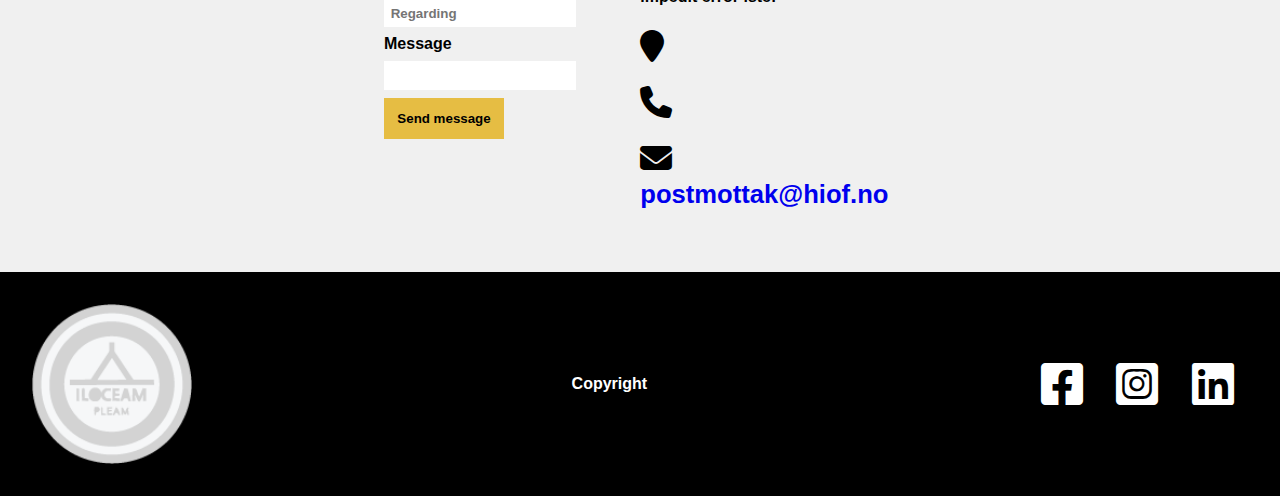
==== commit cbc93b0c: "Css hover og effekter" ====
--- a/about.html
+++ b/about.html
@@ -13,11 +13,11 @@
     <div id="about-grid">
         <header>
             <a href="about.html"><img src="media/logo1.png" alt="bilde av logoen til bedriften"></a>
-            <nav class="hover">
+            <nav class="hovermenu">
                 <a href="index.html">Home</a>
                 <a href="products.html">Portfolio</a>
-                <a href="about.html">About</a>
-                <a id="contact-button" href="#contact-us">Contact</a>
+                <a class="underline" href="about.html">About</a>
+                <a id="contact-button" href="about.html#contact-us">Contact</a>
             </nav>
         </header>
         
--- a/css/style.css
+++ b/css/style.css
@@ -40,6 +40,13 @@
     font-siz: vw;
 }
 
+.underline{
+    text-decoration: underline 4px #e6bd43;
+    font-weight: 1000;
+    font-size: larger;
+    padding-bottom: 0.3em;
+}
+
 i{
     font-size: 3em;
 }
@@ -67,11 +74,6 @@
 
 header img{
     height: 8em;
-}
-
-.hover :hover{
-    font-weight: 900;
-    text-decoration: underline #e6bd43;
 }
 
 #contact-button{
@@ -243,6 +245,21 @@
         flex-direction: row;
     }
 
+    .hovermenu :hover{
+        font-weight: 900;
+        text-decoration: underline 4px #e6bd43;
+    }
+
+    .hoverbutton :hover{
+        color: #e6bd43;
+        background-color: #252525;
+    }
+
+    #contact-button :hover{
+        background-color: #252525;
+        color: #e6bd43;
+    }
+
     #forside-about{
         flex-direction: row;
         padding: 2em;
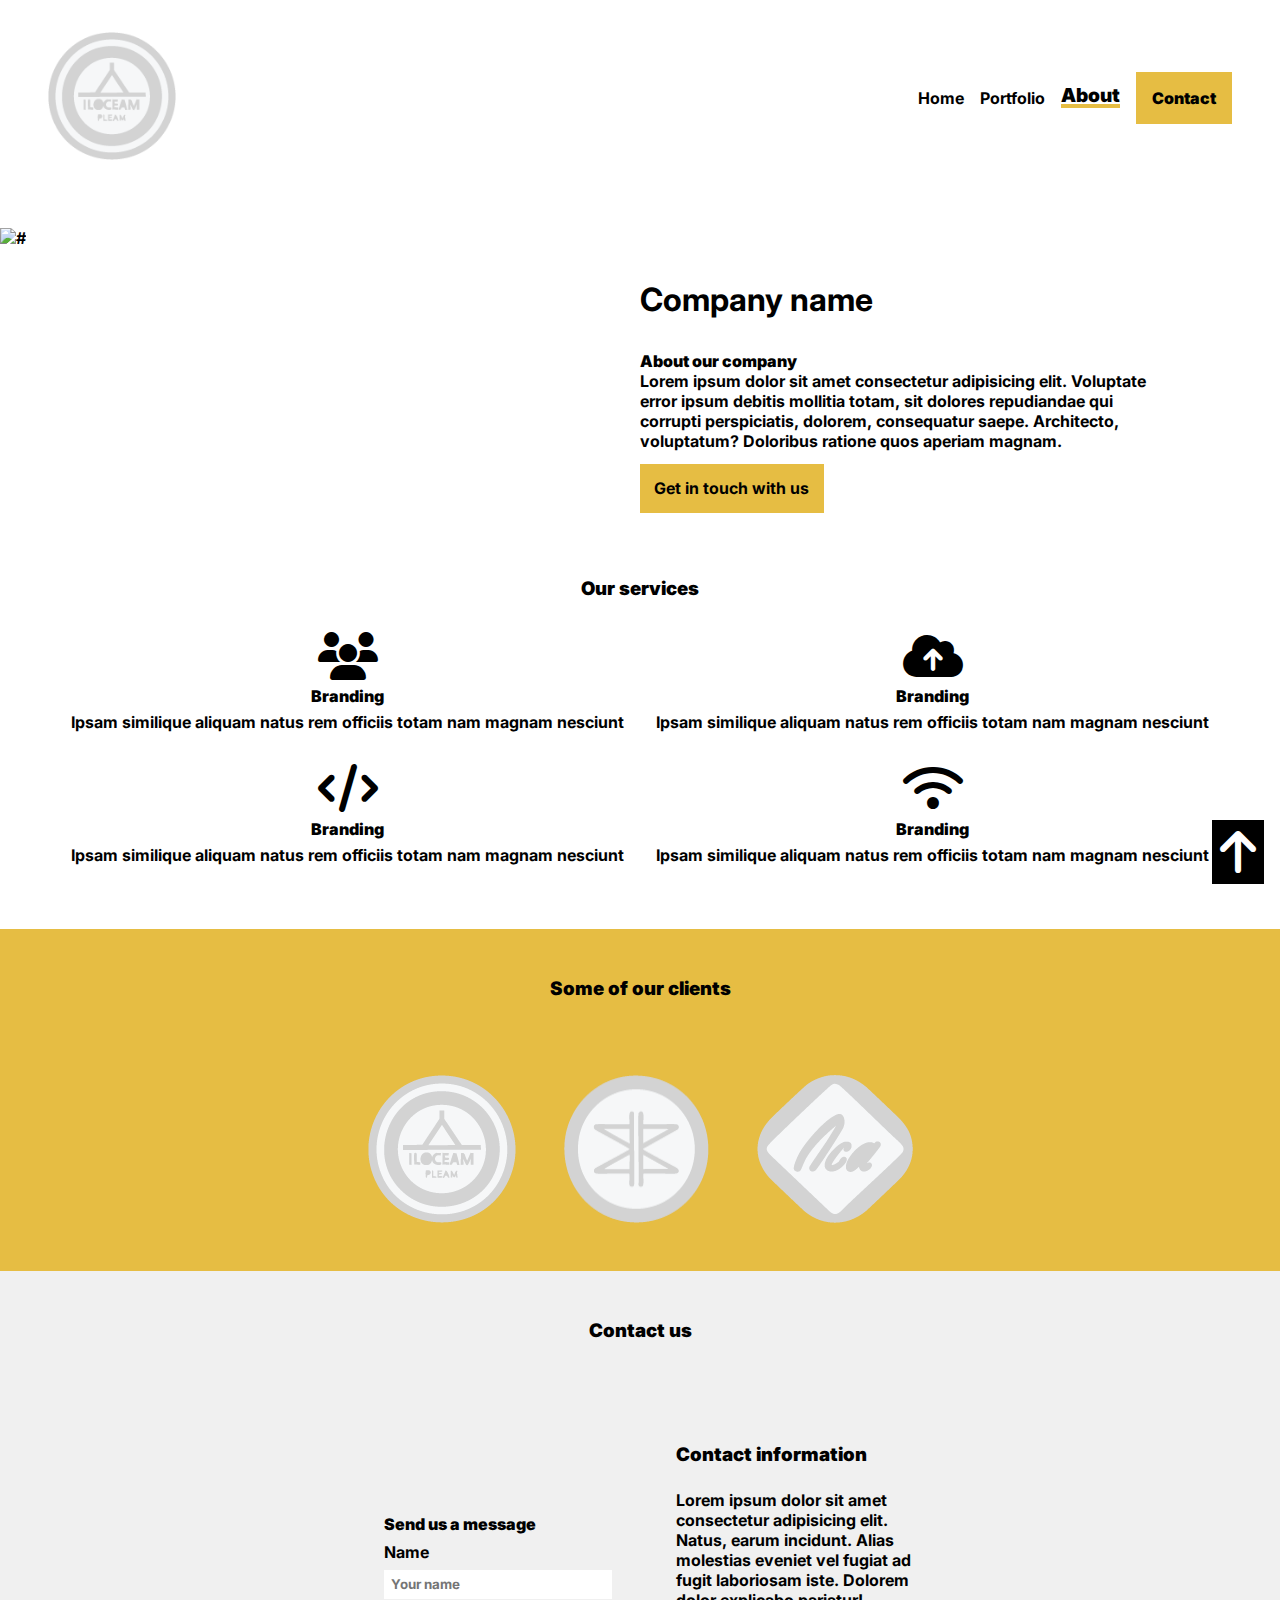
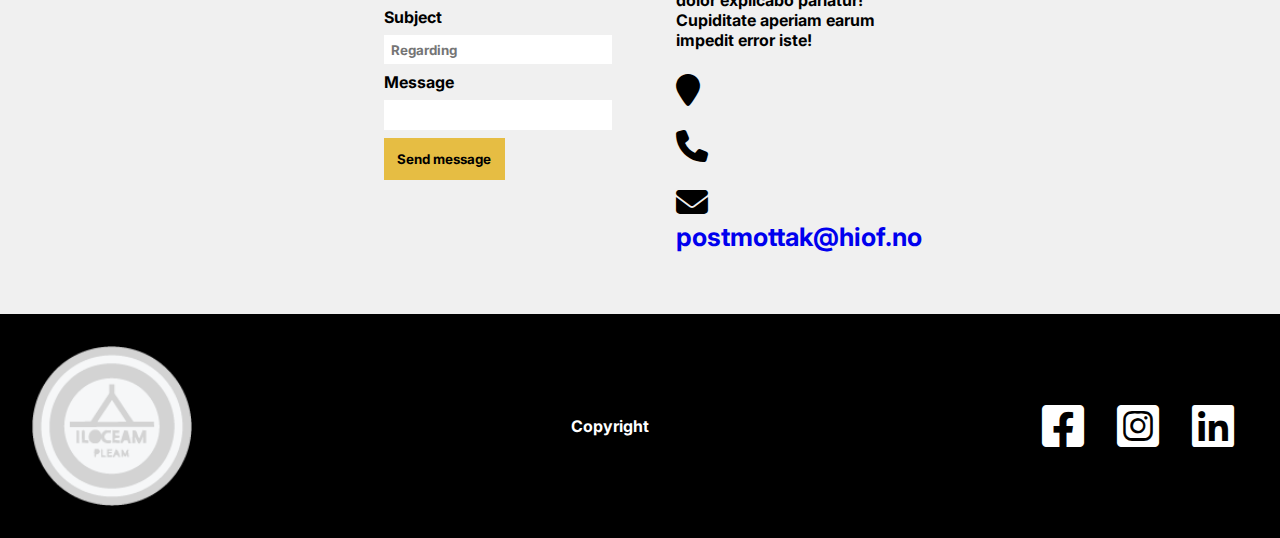
==== commit 7550960a: "css og font" ====
--- a/about.html
+++ b/about.html
@@ -7,6 +7,9 @@
     <link href="css/fontawesome/css/brands.css" rel="stylesheet">
     <link href="css/fontawesome/css/solid.css" rel="stylesheet">
     <link rel="stylesheet" href="css/style.css" type="text/css">
+    <link rel="preconnect" href="https://fonts.googleapis.com">
+    <link rel="preconnect" href="https://fonts.gstatic.com" crossorigin>
+    <link href="https://fonts.googleapis.com/css2?family=Inter&display=swap" rel="stylesheet">
     <title>Document</title>
 </head>
 <body>
--- a/css/style.css
+++ b/css/style.css
@@ -3,17 +3,10 @@
 Svart: #000
 Hvit: #fff
 
-Siden skal ha en maks bredde på 1600px
-På portfolio siden skal det brukes flexbox for å skape innholds-flyt i de ulike seksjonene. Artikkelkortene skal vokse og minske basert på den tilgjengelige plassen (hint: flex-grow), men de skal ikke blir større enn 692px.
-Design skal inneholde tre artikkelkort
-Branding skal inneholde 4 artikkelkort
-Development skal holde på 2 artikkelkort
-*/
-
 /*css for hele nettstedet*/
 
 *{
-    font-family: Arial, Helvetica, sans-serif;
+    font-family: 'Inter', sans-serif;
     font-weight: bold;
     text-decoration: none;
     margin: 0;
@@ -36,7 +29,7 @@
 }
 
 .boldfont{
-    font-weight: bolder;
+    font-weight: 1000;
     font-siz: vw;
 }
 
@@ -405,6 +398,10 @@
         justify-content: left;
     }
 
+    #design section, #branding section, #development section{
+        justify-content: left;
+    }
+
 }
 
 /*css for about side*/
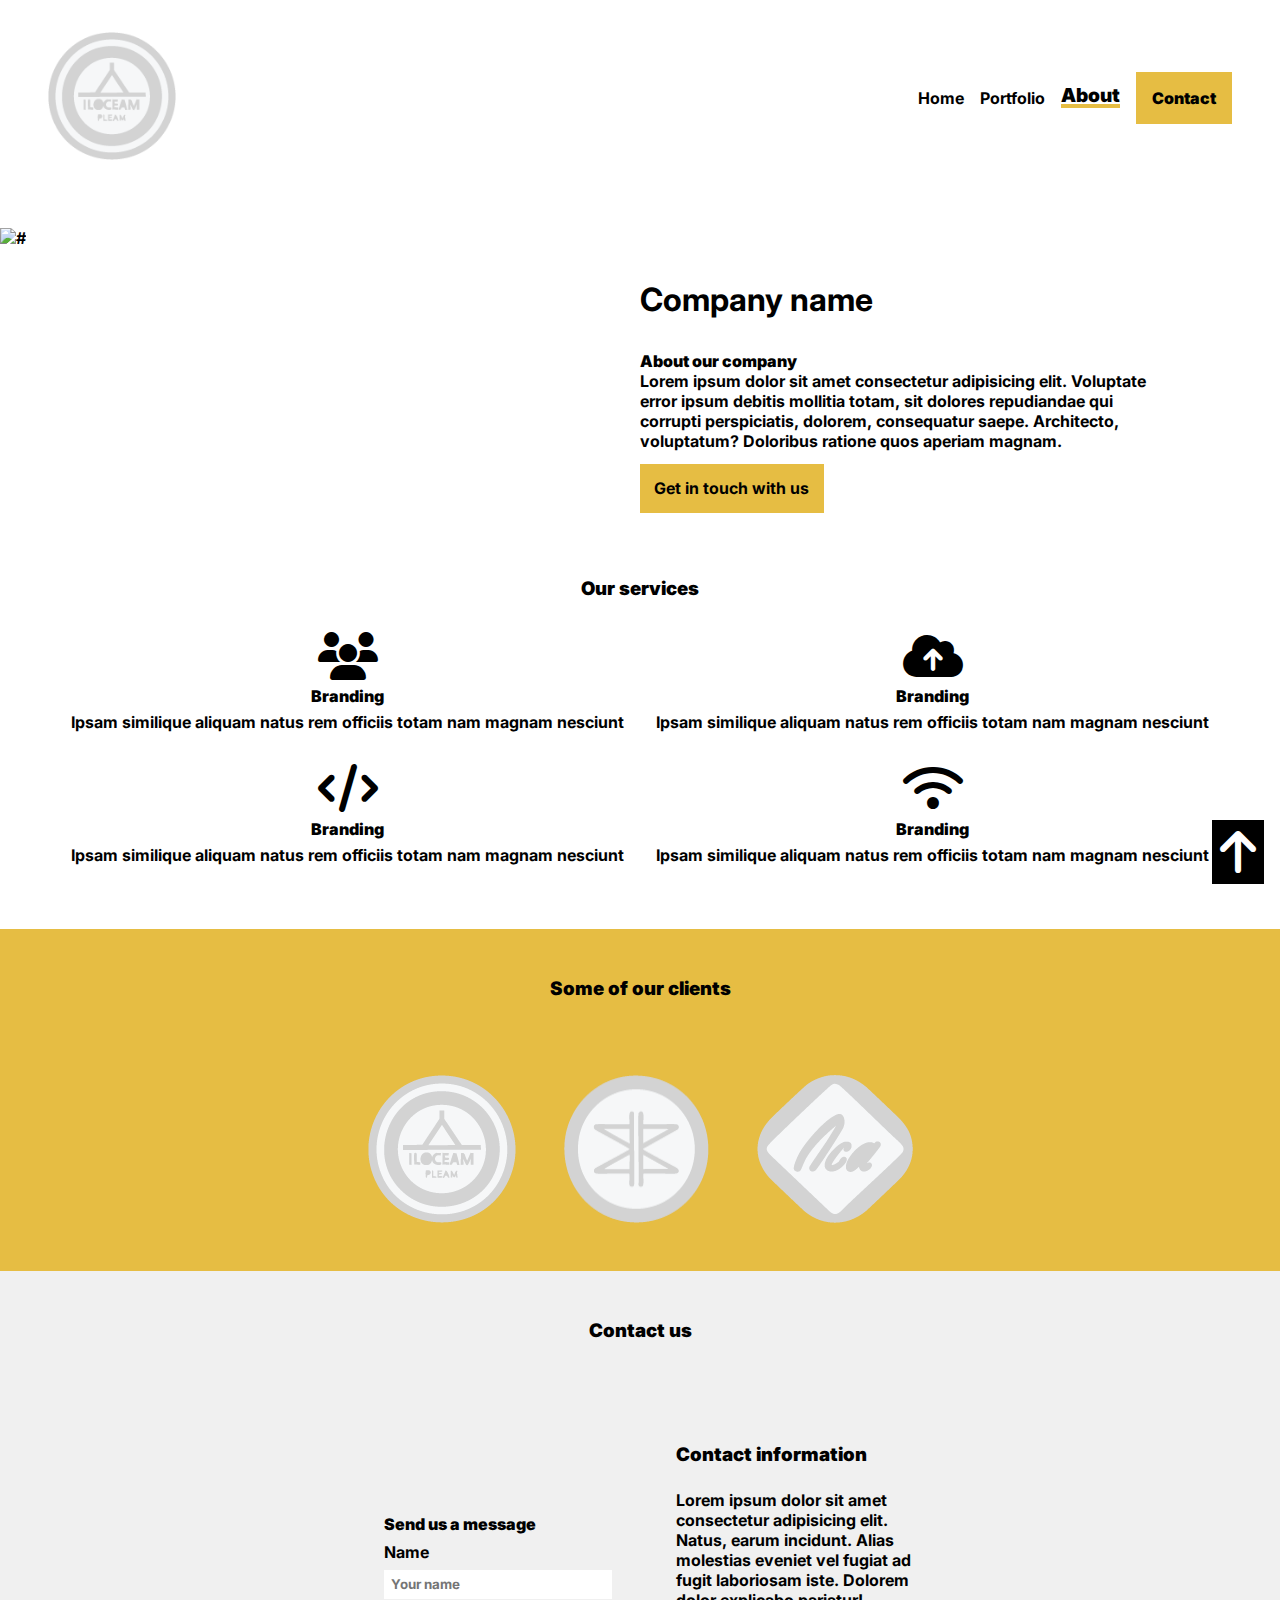
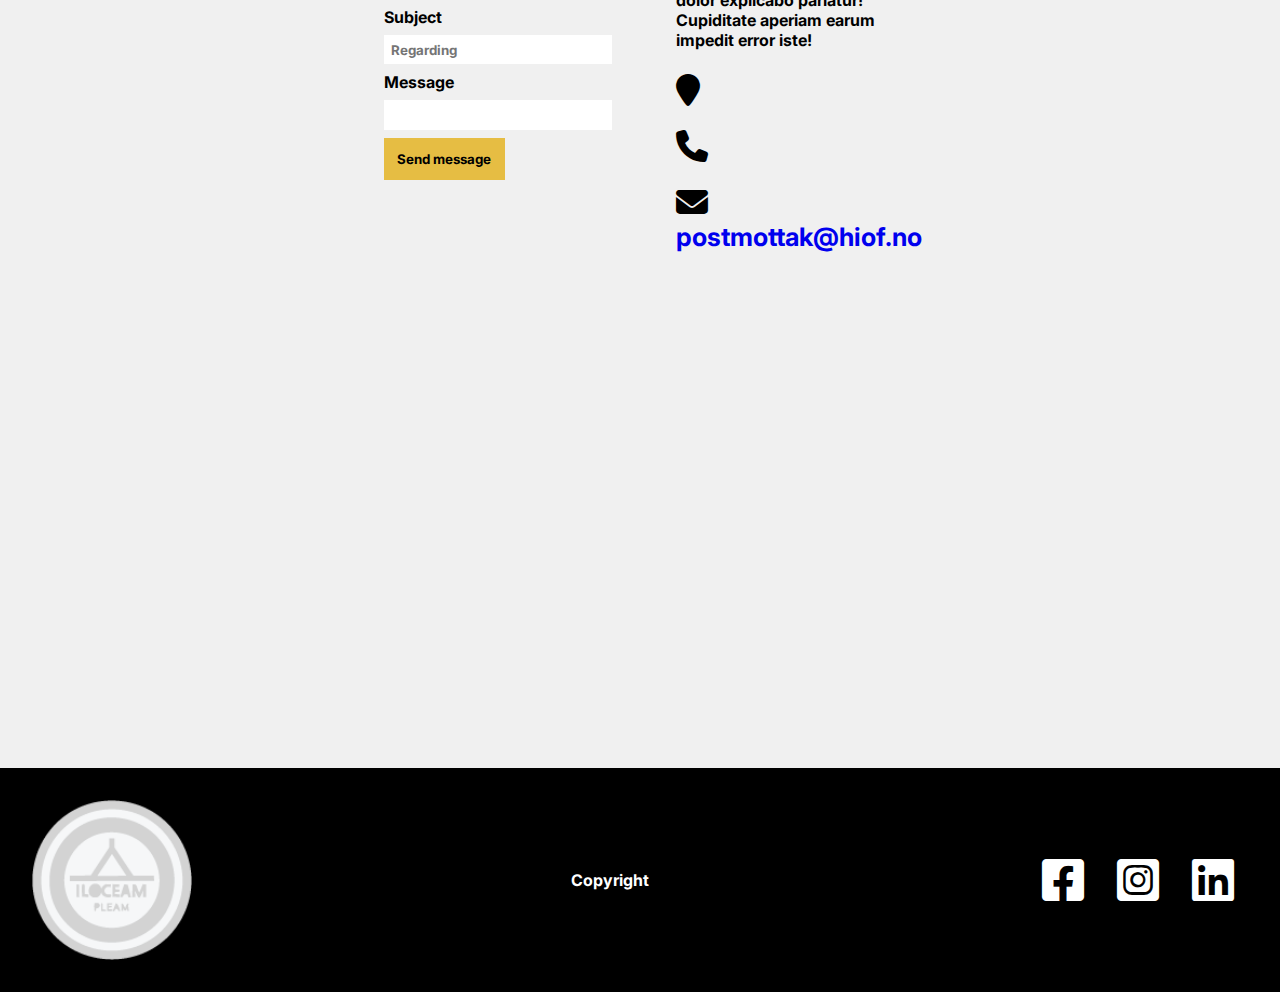
==== commit 5188a31f: "Kart og aktive linker" ====
--- a/about.html
+++ b/about.html
@@ -91,6 +91,7 @@
                         <i class="fa-solid fa-envelope" style="color: #000000;"><a href="#"> postmottak@hiof.no</a></i>
                     </article>
                 </section>
+                <iframe id="kart" src="https://www.google.com/maps/embed?pb=!1m18!1m12!1m3!1d2047.1882765434252!2d11.350228377351602!3d59.129250227019824!2m3!1f0!2f0!3f0!3m2!1i1024!2i768!4f13.1!3m3!1m2!1s0x464412f0d344246f%3A0x4e47f19c99b253b1!2zSMO4Z3Nrb2xlbiBpIMOYc3Rmb2xk!5e0!3m2!1sno!2sno!4v1700516853353!5m2!1sno!2sno" width="600" height="450" style="border:0;" allowfullscreen="" loading="lazy" referrerpolicy="no-referrer-when-downgrade"></iframe>
             </section>
         </main>
 
@@ -98,9 +99,9 @@
             <img src="media/logo1.png" alt="logo til bedriften">
             <p>Copyright</p>
             <nav>
-                <i class="fa-brands fa-square-facebook" style="color: #ffffff;"></i>
-                <i class="fa-brands fa-square-instagram" style="color: #ffffff;"></i>
-                <i class="fa-brands fa-linkedin" style="color: #ffffff;"></i>
+                <a href="https://www.facebook.com"><i class="fa-brands fa-square-facebook" style="color: #ffffff;"></i></a>
+                <a href="https://www.instagram.com"><i class="fa-brands fa-square-instagram" style="color: #ffffff;"></i></a>
+                <a href="https://www.linkedin.com"><i class="fa-brands fa-linkedin" style="color: #ffffff;"></i></a>
             </nav>
             <a id="til-toppen" href="#top"><i class="fa-solid fa-arrow-up" style="color: #ffffff;"></i></a>
         </footer>
--- a/css/style.css
+++ b/css/style.css
@@ -6,6 +6,7 @@
 /*css for hele nettstedet*/
 
 *{
+    font-family: Arial, Helvetica, sans-serif;
     font-family: 'Inter', sans-serif;
     font-weight: bold;
     text-decoration: none;
@@ -248,11 +249,6 @@
         background-color: #252525;
     }
 
-    #contact-button :hover{
-        background-color: #252525;
-        color: #e6bd43;
-    }
-
     #forside-about{
         flex-direction: row;
         padding: 2em;
@@ -519,6 +515,10 @@
     font-size: 2em;
 }
 
+#kart{
+    width: 100%;
+}
+
 /*media queries for desktop about side*/
 
 @media screen and (min-width: 1000px) {
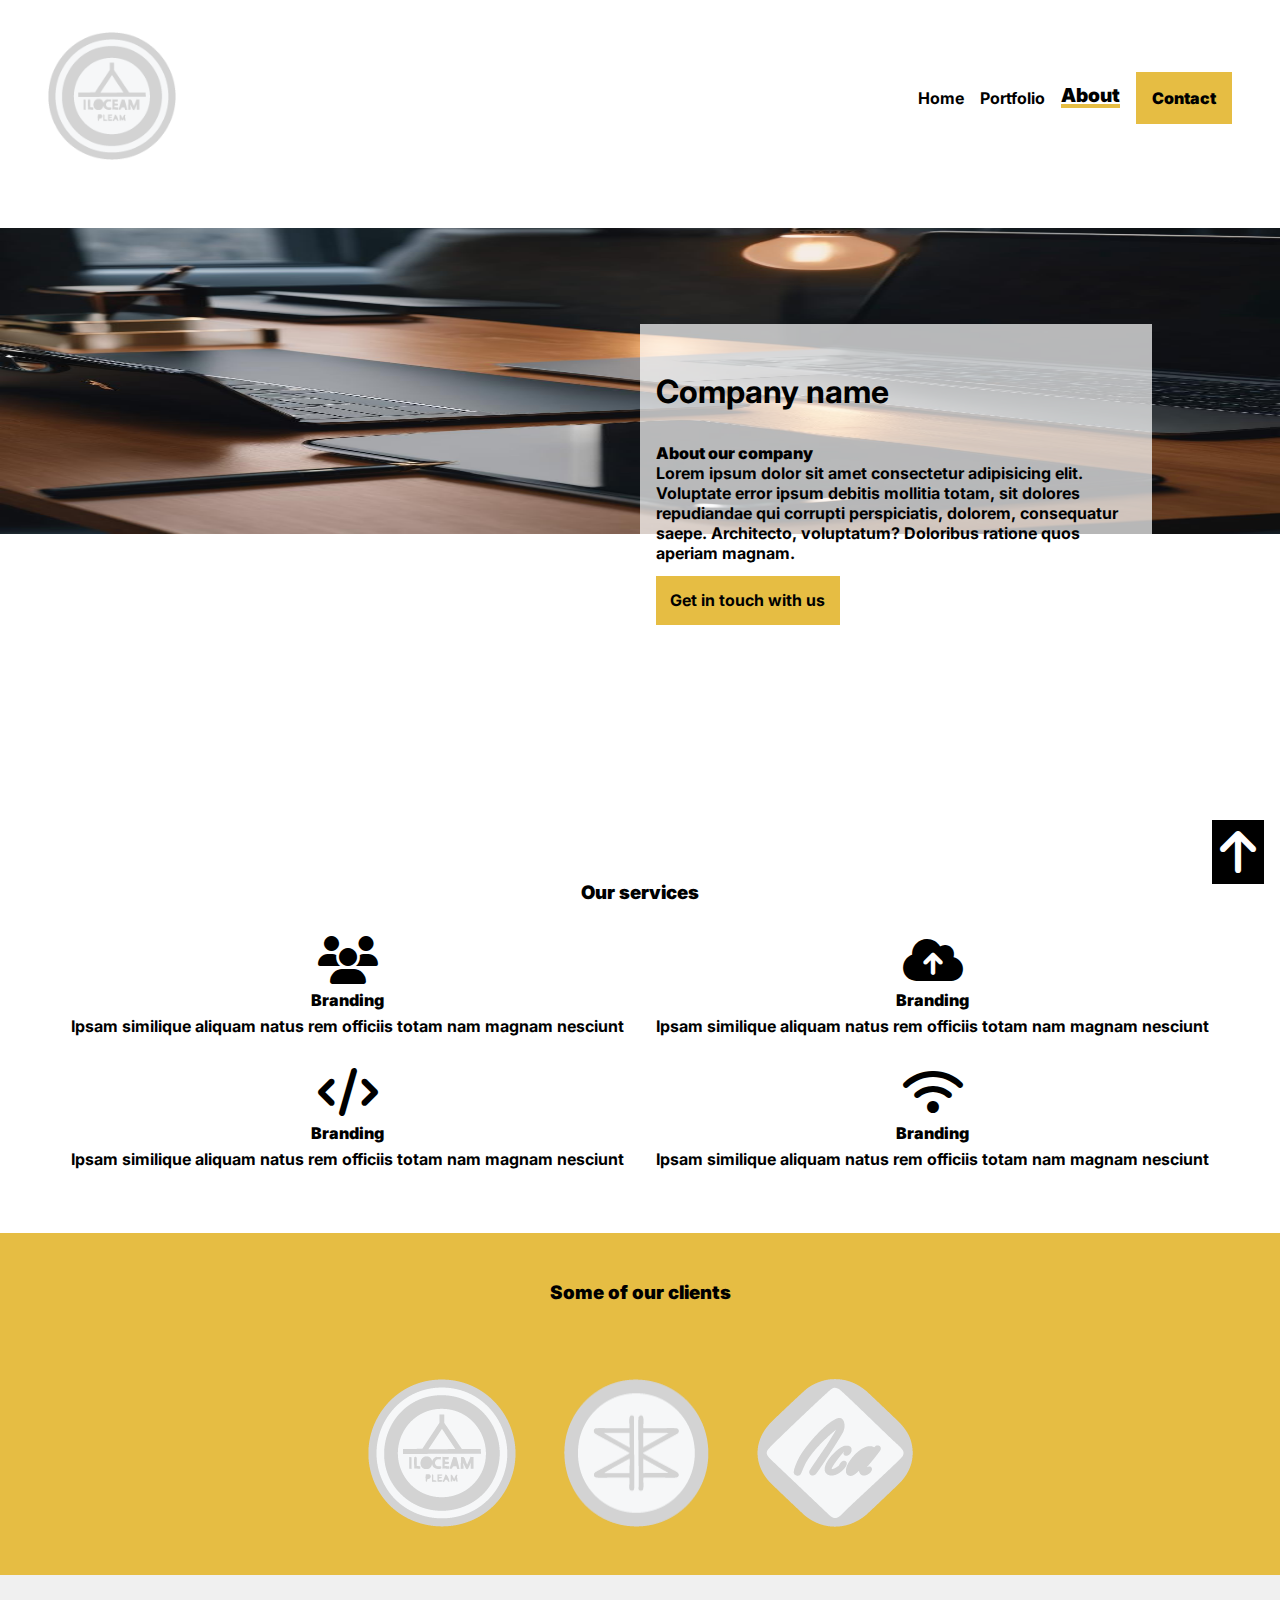
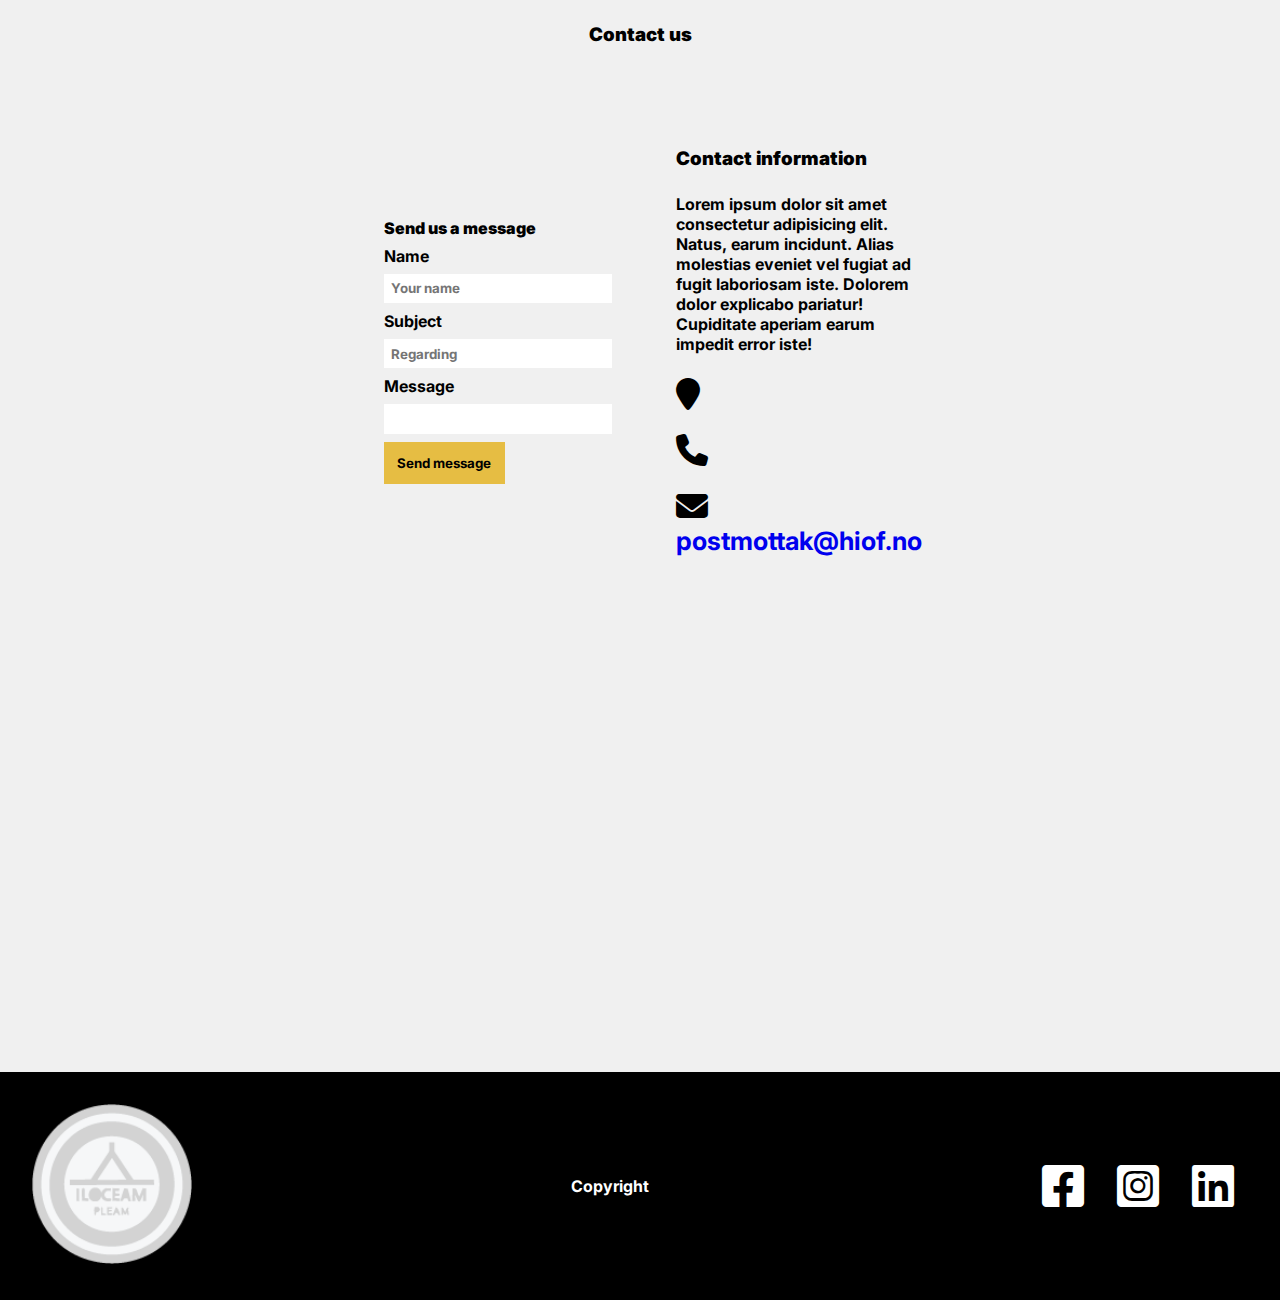
==== commit 4ec5a414: "Bilder, hover og css" ====
--- a/about.html
+++ b/about.html
@@ -10,7 +10,15 @@
     <link rel="preconnect" href="https://fonts.googleapis.com">
     <link rel="preconnect" href="https://fonts.gstatic.com" crossorigin>
     <link href="https://fonts.googleapis.com/css2?family=Inter&display=swap" rel="stylesheet">
-    <title>Document</title>
+    <link rel="icon" type="image/icon" href="media/logo1.png">
+    <meta name="keywords" content="">
+    <meta name="description" content="">
+    <meta name="author" content="Even Skaug">
+    <meta property="og:title" content="">
+    <meta property="og:type" content="">
+    <meta property="og:url" content="">
+    <meta property="og:image" content="">
+    <title>Read about our business</title>
 </head>
 <body>
     <div id="about-grid">
@@ -25,13 +33,16 @@
         </header>
         
         <main id="main-about">
+            
+            <section id="about-img">
+                <img src="media/headerbackground.jpg" alt="#">
+            </section>
             <section id="about-section">
-                <img src="#" alt="#">
                 <article>
                     <h1>Company name</h1>
                     <p class="boldfont">About our company</p>
                     <p>Lorem ipsum dolor sit amet consectetur adipisicing elit. Voluptate error ipsum debitis mollitia totam, sit dolores repudiandae qui corrupti perspiciatis, dolorem, consequatur saepe. Architecto, voluptatum? Doloribus ratione quos aperiam magnam.</p>
-                    <a href="contact-us">Get in touch with us</a>
+                    <a class="hoverbutton" href="contact-us">Get in touch with us</a>
                 </article>
             </section>
 
@@ -81,7 +92,7 @@
                         <input type="text" id="subject" placeholder="Regarding">
                         <label for="message">Message</label>
                         <input type="text" id="message">
-                        <button>Send message</button>
+                        <button class="hoverbutton">Send message</button>
                     </form>
                     <article>
                         <h3 class="boldfont">Contact information</h3>
@@ -96,7 +107,7 @@
         </main>
 
         <footer>
-            <img src="media/logo1.png" alt="logo til bedriften">
+            <a href="index.html"><img src="media/logo1.png" alt="logo til bedriften"></a>
             <p>Copyright</p>
             <nav>
                 <a href="https://www.facebook.com"><i class="fa-brands fa-square-facebook" style="color: #ffffff;"></i></a>
--- a/css/style.css
+++ b/css/style.css
@@ -31,7 +31,6 @@
 
 .boldfont{
     font-weight: 1000;
-    font-siz: vw;
 }
 
 .underline{
@@ -82,9 +81,8 @@
 
 #forside-services{
     text-align: center;
-    margin: 2em;
+    margin-top: 7em;
     padding: 2em;
-    background-image: inherit;
 }
 
 #forside-services p{
@@ -100,9 +98,32 @@
     font-weight: bolder;
 }
 
+#video-case{
+    display: none;
+}
+
+#img-case{
+    display: block;
+    position: absolute;
+    width: 100%;
+    max-width: 1600px;
+    z-index: -1;
+    margin-top: 2em;
+    overflow: hidden;
+    height: 35%;
+}
+
+#img-case img{
+    width: 100%;
+    opacity: 60%;
+}
+
 #subheading{
     text-align: center;
     padding-inline: 2em;
+    padding-top: 4em;
+    margin-top: 14em;
+    margin-bottom: 6em;
 }
 
 #subheading p{
@@ -244,9 +265,26 @@
         text-decoration: underline 4px #e6bd43;
     }
 
-    .hoverbutton :hover{
-        color: #e6bd43;
-        background-color: #252525;
+    /*Jeg brukte ChatGPT til å løse et problem der hover ikke ville funke, den anbefalte å bruke "!important" hvis ikke fargene ble overskrevet*/
+    .hoverbutton:hover{
+        background-color: #000000 !important;
+        color: #e6bd43 !important;
+        border: none !important;
+    }
+
+    #img-case{
+        display: none;
+    }
+
+    #video-case{
+        display: block;
+        position: absolute;
+        width: 100%;
+        max-width: 1600px;
+        z-index: -1;
+        margin-top: 2em;
+        overflow: hidden;
+        height: 35%;
     }
 
     #forside-about{
@@ -267,7 +305,12 @@
         justify-content: space-between;
         padding-inline: 2em;
     }
-
+    
+    #contact-button:hover{
+        background-color: #000000;
+        color: #e6bd43;
+        text-decoration: none;
+    }
 }
 
 /*css for products side*/
@@ -283,14 +326,34 @@
     grid-area: main-products;
 }
 
+#products-img{
+    position: absolute;
+    width: 100%;
+    max-width: 1600px;
+    z-index: -1;
+    margin-top: 2em;
+    overflow: hidden;
+    height: 90%;
+    opacity: 50%;
+}
+
+#products-img img{
+    width: 100%;
+    max-width: 1600px;
+    z-index: -1;
+    margin-top: 2em;
+    overflow: hidden;
+    height: 40%;
+}
+
 #products-title{
     text-align: center;
-    background-image: inherit;
-    margin-block: 2em;
+    margin-bottom: 25em;
+    margin-top: 15em;
 }
 
 #products-title h1{
-    font-size: 8vw;
+    font-size: 7vw;
 }
 
 #products-menu, #branding, #design, #development{
@@ -380,6 +443,7 @@
     font-weight: 900;
 }
 
+
 /*media queries for desktop products side*/
 
 @media screen and (min-width: 1000px) {
@@ -390,13 +454,15 @@
                              "footer footer footer";
     }
 
-    #products-menu nav{
+    #products-menu nav, #design section, #branding section, #development section{
         justify-content: left;
     }
 
-    #design section, #branding section, #development section{
-        justify-content: left;
-    }
+    /*Her har chatGPT blitt brukt som verktøy for å finne ut hvordan man får bildene til å vokse sakte*/
+    #branding img:hover, #design img:hover, #development img:hover{
+    transform: scale(1.1);
+    transition: transform 1s ease;
+}
 
 }
 
@@ -413,13 +479,35 @@
     grid-area: main-about;
 }
 
+#about-img{
+    position: absolute;
+    width: 100%;
+    max-width: 1600px;
+    z-index: -1;
+    margin-top: 2em;
+    overflow: hidden;
+    height: 100%;
+}
+
+#about-img img{
+    width: 100%;
+    max-width: 1600px;
+    z-index: -1;
+    margin-top: 2em;
+    overflow: hidden;
+    height: 40%;
+}
+
 #about-section{
-    margin-block: 4em;
+    margin-top: 10em;
+    margin-bottom: 15em;
 }
 
 #about-section article{
-    padding-inline: 30%;
-    background-color: #ffffff;
+    display: inline-block;
+    padding: 1em;
+    margin-inline: 10%;
+    background-color: rgba(255, 255, 255, 0.7);
 }
 
 #about-section h1{
@@ -524,9 +612,9 @@
 @media screen and (min-width: 1000px) {
 
     #about-section article{
-        padding: 0;
-        padding-left: 50%;
-        padding-right: 10%;
+        padding: 1em;
+        margin-left: 50%;
+        margin-right: 10%;
     }
     
     #contact-us section{
@@ -535,4 +623,22 @@
         margin-inline: 30%;
         gap: 2em;
     }
-}
+
+}
+
+
+@media screen and (min-width: 415px) {
+
+    #about-img img{
+        height: 30%;
+    }
+    
+}
+
+@media screen and (min-width: 840px) {
+
+    #about-img img{
+        height: 34%;
+    }
+
+}
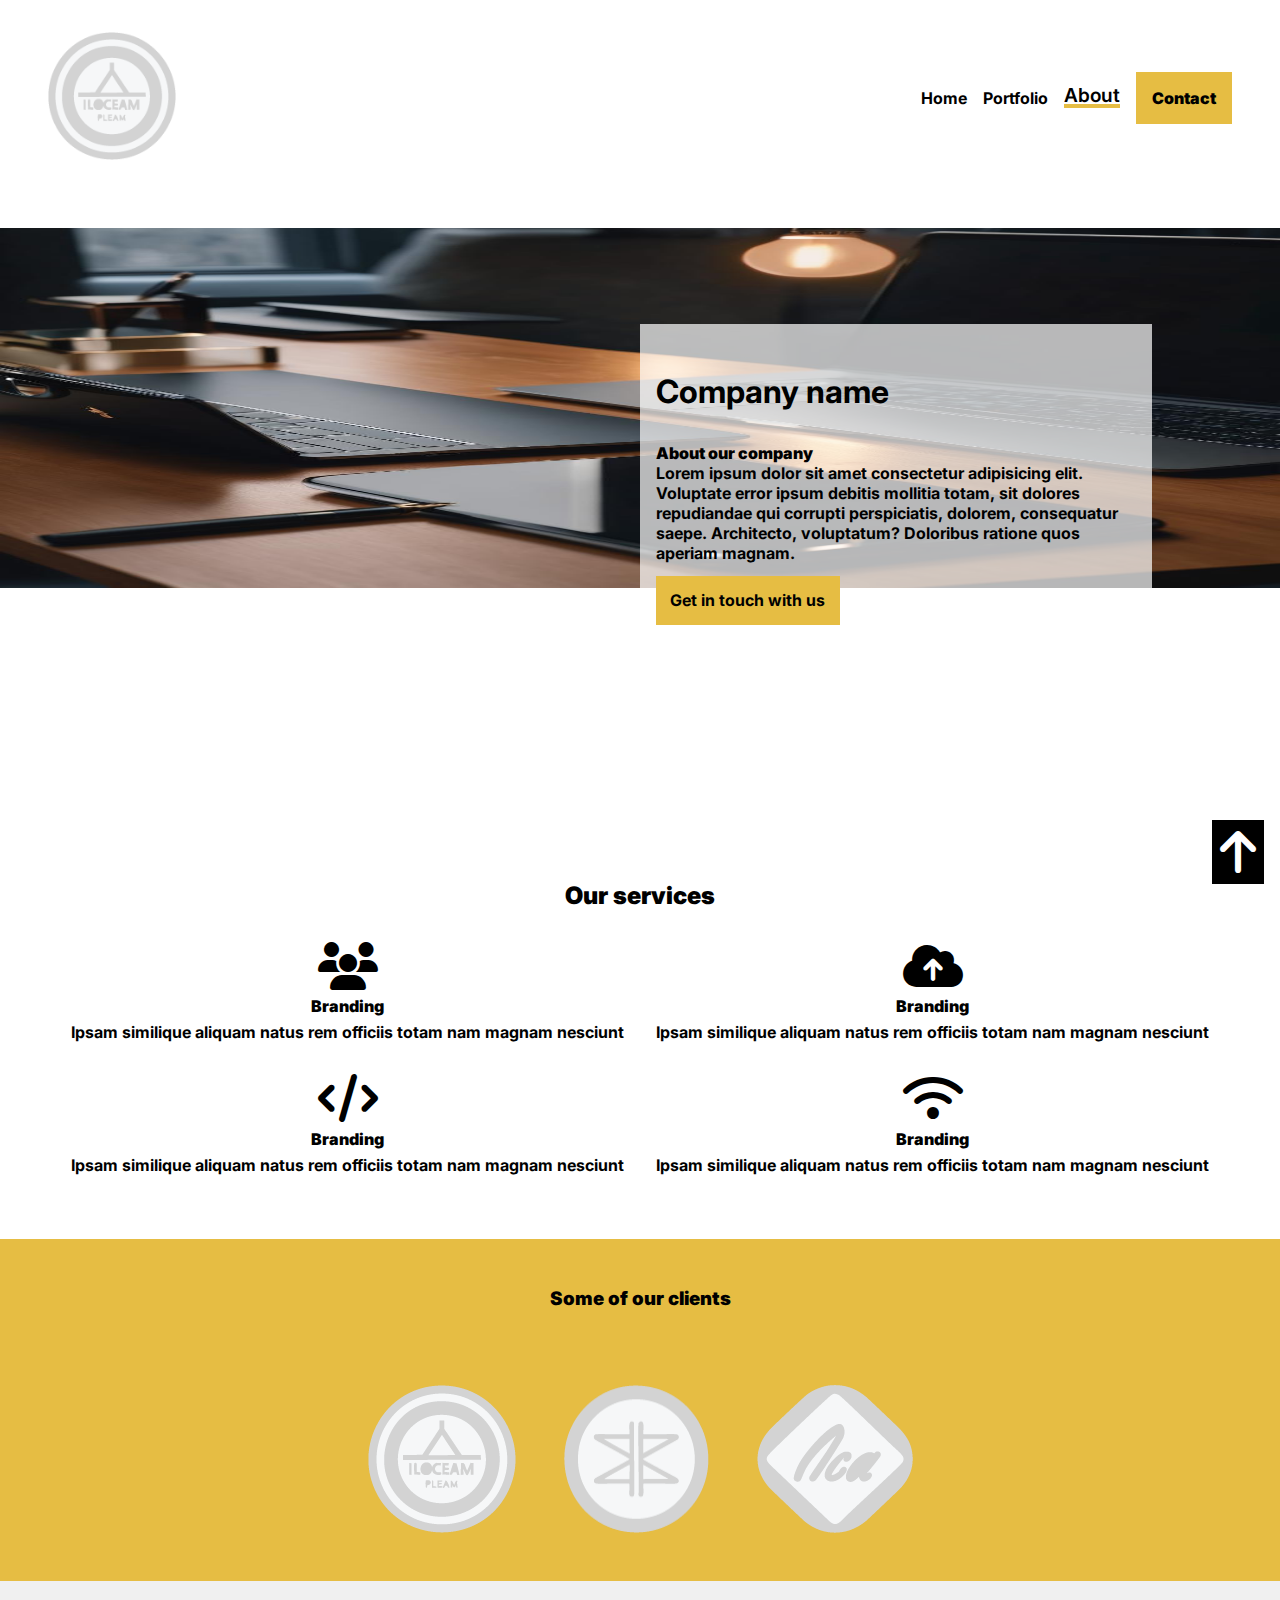
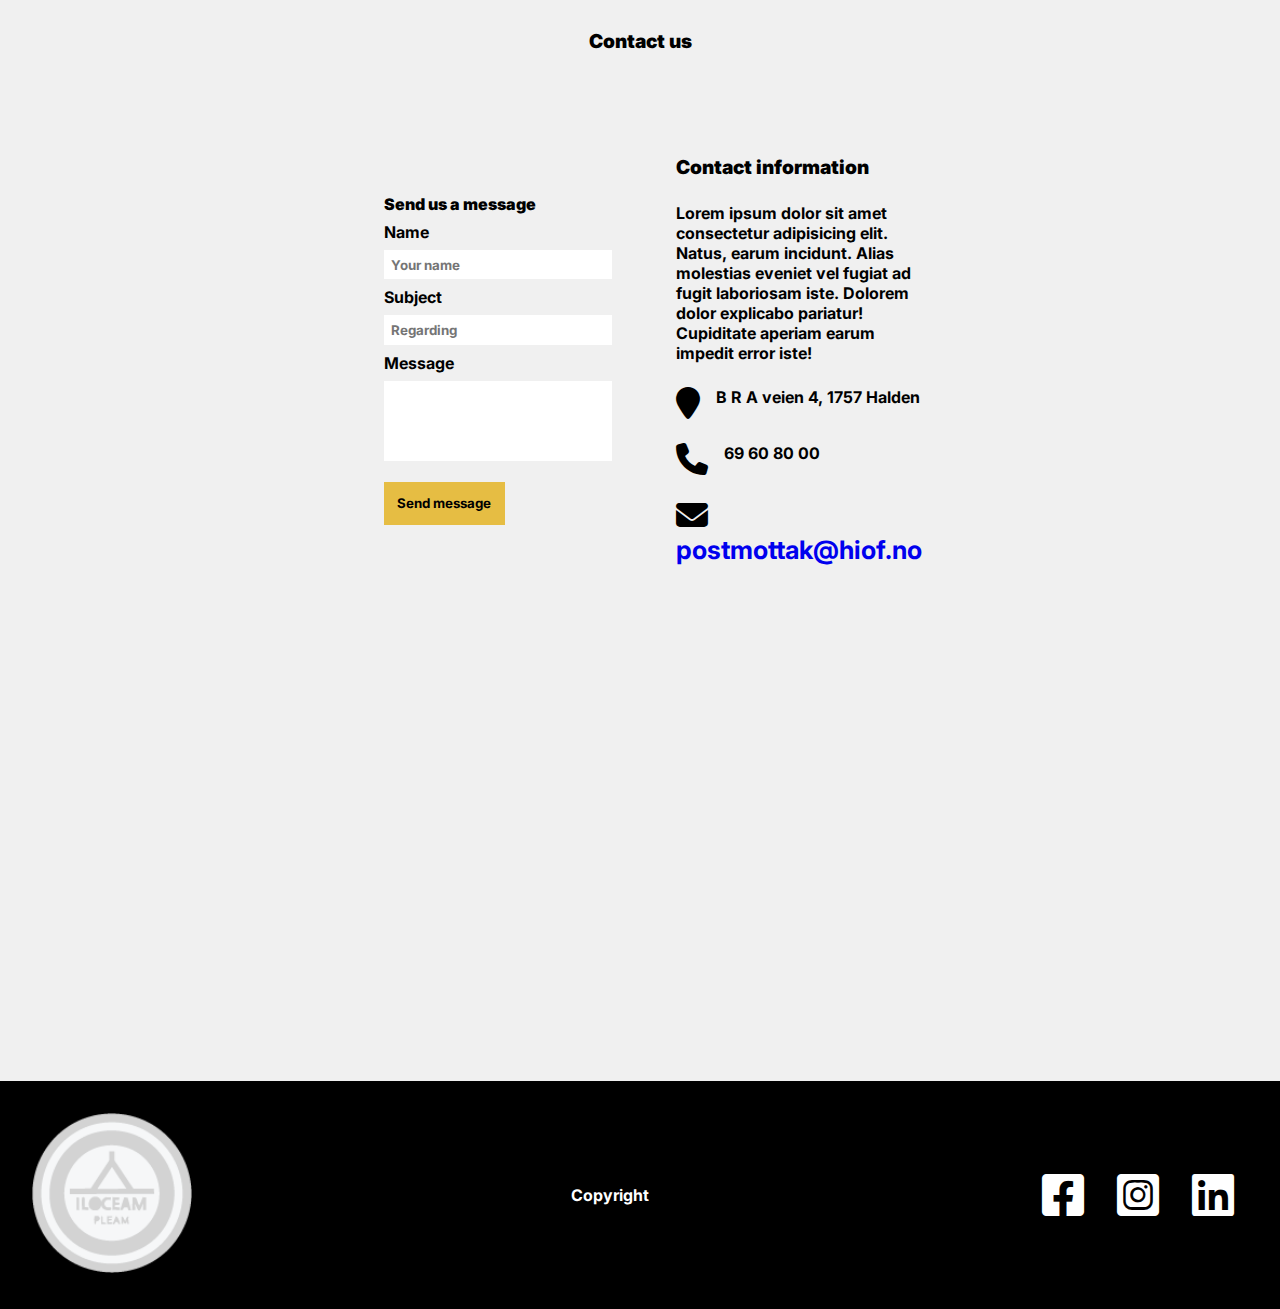
==== commit 4b199a5c: "Metadata, Microdata, Html og CSS finjustering" ====
--- a/about.html
+++ b/about.html
@@ -11,19 +11,21 @@
     <link rel="preconnect" href="https://fonts.gstatic.com" crossorigin>
     <link href="https://fonts.googleapis.com/css2?family=Inter&display=swap" rel="stylesheet">
     <link rel="icon" type="image/icon" href="media/logo1.png">
-    <meta name="keywords" content="">
-    <meta name="description" content="">
+    <meta name="keywords" content="Høgskole, Østfold">
+    <meta name="description" content="Read about our firm here on our website ">
     <meta name="author" content="Even Skaug">
-    <meta property="og:title" content="">
-    <meta property="og:type" content="">
-    <meta property="og:url" content="">
-    <meta property="og:image" content="">
+    <meta property="og:title" content="Want to learn more about our firm, read more about us here">
+    <meta property="og:type" content="website">
+    <!--Siden nettsiden ikke har noen url adresse bruker jeg høgskolen sin som alternativ-->
+    <meta property="og:url" content="https://www.hiof.no">
+    <meta property="og:image" content="https://no.wikipedia.org/wiki/H%C3%B8gskolen_i_%C3%98stfold#/media/Fil:Hogskolesenteretihalden.jpg">
     <title>Read about our business</title>
 </head>
 <body>
     <div id="about-grid">
         <header>
-            <a href="about.html"><img src="media/logo1.png" alt="bilde av logoen til bedriften"></a>
+            <!--Bildet er brukt som innhold og logoen er klikkbar-->
+            <a href="about.html"><img src="media/logo1.png" alt="Picture of the firms logo"></a>
             <nav class="hovermenu">
                 <a href="index.html">Home</a>
                 <a href="products.html">Portfolio</a>
@@ -35,39 +37,40 @@
         <main id="main-about">
             
             <section id="about-img">
-                <img src="media/headerbackground.jpg" alt="#">
+                <!--Bildet er generet av Ai på Gencraft, dette bildet er bare til pynt-->
+                <img src="media/headerbackground.jpg" alt="AI generated picture used for decoration on the page">
             </section>
             <section id="about-section">
                 <article>
                     <h1>Company name</h1>
                     <p class="boldfont">About our company</p>
                     <p>Lorem ipsum dolor sit amet consectetur adipisicing elit. Voluptate error ipsum debitis mollitia totam, sit dolores repudiandae qui corrupti perspiciatis, dolorem, consequatur saepe. Architecto, voluptatum? Doloribus ratione quos aperiam magnam.</p>
-                    <a class="hoverbutton" href="contact-us">Get in touch with us</a>
+                    <a class="hoverbutton" href="#contact-us">Get in touch with us</a>
                 </article>
             </section>
 
-            <section id="services">
-                <h3 class="boldfont">Our services</h3>
+            <section itemscope itemtype="https://schema.org/Service" id="services">
+                <h2 class="boldfont">Our services</h2>
                 <section>
                     <article>
                         <i class="fa-solid fa-users" style="color: #000000;"></i>
                         <p class="boldfont">Branding</p>
-                        <p>Ipsam similique aliquam natus rem officiis totam nam magnam nesciunt</p>
+                        <p itemprop="description">Ipsam similique aliquam natus rem officiis totam nam magnam nesciunt</p>
                     </article>
                     <article>
                         <i class="fa-solid fa-cloud-arrow-up" style="color: #000000;"></i>
                         <p class="boldfont">Branding</p>
-                        <p>Ipsam similique aliquam natus rem officiis totam nam magnam nesciunt</p>
+                        <p itemprop="description">Ipsam similique aliquam natus rem officiis totam nam magnam nesciunt</p>
                     </article>
                     <article>
                         <i class="fa-solid fa-code" style="color: #000000;"></i>
                         <p class="boldfont">Branding</p>
-                        <p>Ipsam similique aliquam natus rem officiis totam nam magnam nesciunt</p>
+                        <p itemprop="description">Ipsam similique aliquam natus rem officiis totam nam magnam nesciunt</p>
                     </article>
                     <article>
                         <i class="fa-solid fa-wifi" style="color: #000000;"></i>
                         <p class="boldfont">Branding</p>
-                        <p>Ipsam similique aliquam natus rem officiis totam nam magnam nesciunt</p>
+                        <p itemprop="description">Ipsam similique aliquam natus rem officiis totam nam magnam nesciunt</p>
                     </article>
                 </section>
             </section>
@@ -96,9 +99,15 @@
                     </form>
                     <article>
                         <h3 class="boldfont">Contact information</h3>
-                        <p>Lorem ipsum dolor sit amet consectetur adipisicing elit. Natus, earum incidunt. Alias molestias eveniet vel fugiat ad fugit laboriosam iste. Dolorem dolor explicabo pariatur! Cupiditate aperiam earum impedit error iste!</p>
-                        <i class="fa-solid fa-location-pin" style="color: #000000;"></i>
-                        <i class="fa-solid fa-phone" style="color: #000000;"></i>
+                        <p>Lorem ipsum dolor sit amet consectetur adipisicing elit. Natus, earum incidunt. Alias molestias eveniet vel fugiat ad fugit laboriosam iste. Dolorem dolor explicabo pariatur! Cupiditate aperiam earum impedit error iste!</p>    
+                        <nav>
+                            <i class="fa-solid fa-location-pin" style="color: #000000;"></i>
+                            <p> B R A veien 4, 1757 Halden</p>
+                        </nav>
+                        <nav>
+                            <i class="fa-solid fa-phone" style="color: #000000;"></i>
+                            <p> 69 60 80 00</p>
+                        </nav>
                         <i class="fa-solid fa-envelope" style="color: #000000;"><a href="#"> postmottak@hiof.no</a></i>
                     </article>
                 </section>
@@ -107,7 +116,8 @@
         </main>
 
         <footer>
-            <a href="index.html"><img src="media/logo1.png" alt="logo til bedriften"></a>
+            <!--Bildet er brukt som innhold og logoen er klikkbar-->
+            <a href="index.html"><img src="media/logo1.png" alt="Picture of the firms logo"></a>
             <p>Copyright</p>
             <nav>
                 <a href="https://www.facebook.com"><i class="fa-brands fa-square-facebook" style="color: #ffffff;"></i></a>
--- a/css/style.css
+++ b/css/style.css
@@ -30,12 +30,13 @@
 }
 
 .boldfont{
-    font-weight: 1000;
+    font-weight: 900;
+    
 }
 
 .underline{
     text-decoration: underline 4px #e6bd43;
-    font-weight: 1000;
+    font-weight: 600;
     font-size: larger;
     padding-bottom: 0.3em;
 }
@@ -81,7 +82,7 @@
 
 #forside-services{
     text-align: center;
-    margin-top: 7em;
+    margin-top: 5em;
     padding: 2em;
 }
 
@@ -98,6 +99,10 @@
     font-weight: bolder;
 }
 
+#forside-services h1{
+    font-size: xx-large;
+}
+
 #video-case{
     display: none;
 }
@@ -110,7 +115,7 @@
     z-index: -1;
     margin-top: 2em;
     overflow: hidden;
-    height: 35%;
+    height: 50%;
 }
 
 #img-case img{
@@ -261,13 +266,14 @@
     }
 
     .hovermenu :hover{
+        font-size: larger;
         font-weight: 900;
         text-decoration: underline 4px #e6bd43;
     }
 
     /*Jeg brukte ChatGPT til å løse et problem der hover ikke ville funke, den anbefalte å bruke "!important" hvis ikke fargene ble overskrevet*/
     .hoverbutton:hover{
-        background-color: #000000 !important;
+        background-color: #252525 !important;
         color: #e6bd43 !important;
         border: none !important;
     }
@@ -285,6 +291,7 @@
         margin-top: 2em;
         overflow: hidden;
         height: 35%;
+        opacity: 50%;
     }
 
     #forside-about{
@@ -335,6 +342,7 @@
     overflow: hidden;
     height: 90%;
     opacity: 50%;
+    
 }
 
 #products-img img{
@@ -343,13 +351,14 @@
     z-index: -1;
     margin-top: 2em;
     overflow: hidden;
-    height: 40%;
+    height: 50%;
 }
 
 #products-title{
     text-align: center;
     margin-bottom: 25em;
     margin-top: 15em;
+    margin-inline: auto;
 }
 
 #products-title h1{
@@ -495,7 +504,7 @@
     z-index: -1;
     margin-top: 2em;
     overflow: hidden;
-    height: 40%;
+    height: 60%;
 }
 
 #about-section{
@@ -587,6 +596,7 @@
 #contact-us h3{
     text-align: center;
     margin-bottom: 2em;
+    font-size: larger;
 }
 
 #contact-us article h3{
@@ -601,6 +611,16 @@
 
 #contact-us i{
     font-size: 2em;
+}
+
+#contact-us nav{
+    display: flex;
+    gap: 1em;
+}
+
+#message{
+    height: 5em;
+    margin-bottom: 1em;
 }
 
 #kart{
@@ -630,7 +650,7 @@
 @media screen and (min-width: 415px) {
 
     #about-img img{
-        height: 30%;
+        height: 50%;
     }
     
 }
@@ -638,7 +658,7 @@
 @media screen and (min-width: 840px) {
 
     #about-img img{
-        height: 34%;
-    }
-
-}
+        height: 40%;
+    }
+
+}
